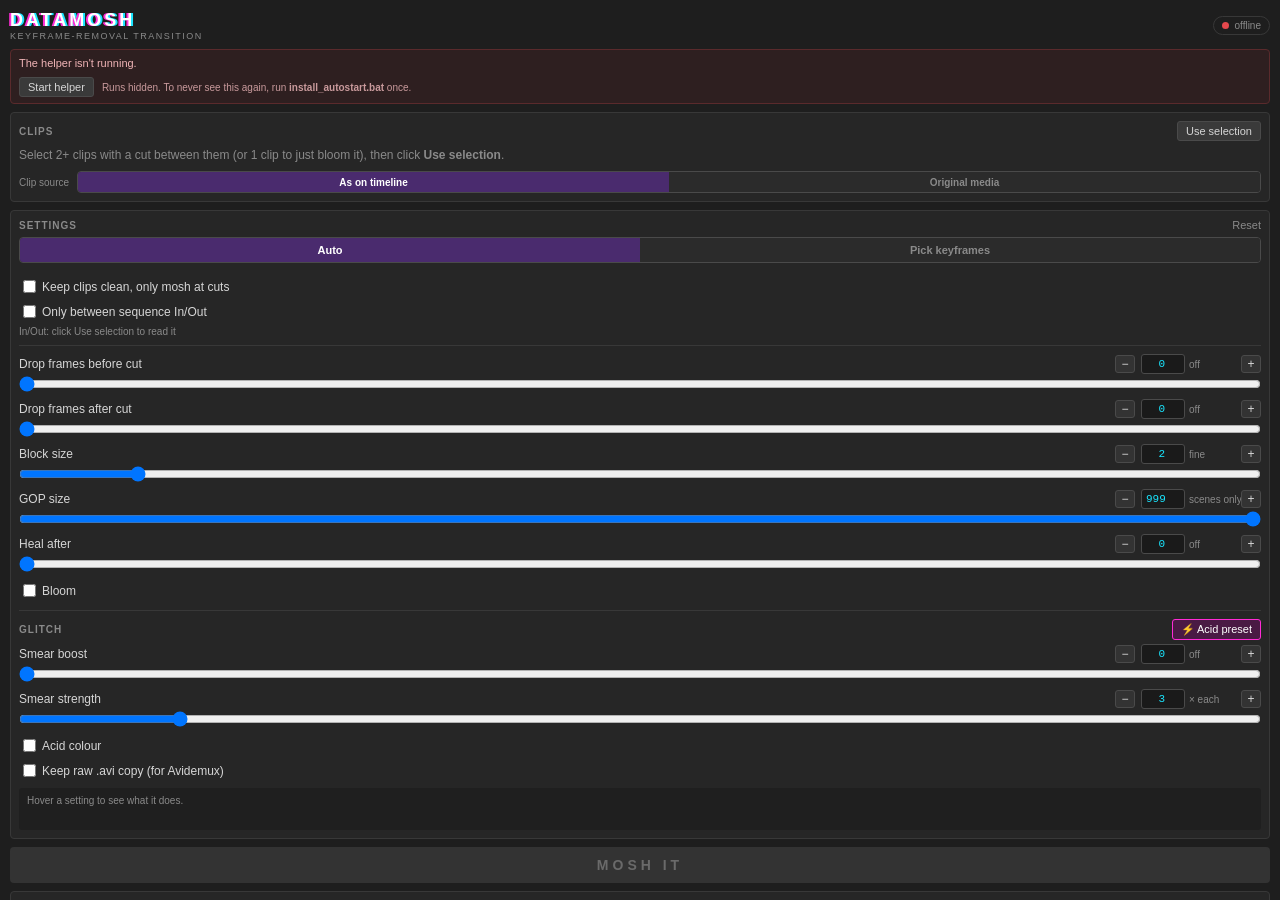
==== panel/index.html @ 920a75fe "Datamosh for Premiere Pro: working checkpoint Premiere UXP panel + local helper + Xvid bitstream eng" ====
<!DOCTYPE html>
<html>
<head>
  <meta charset="utf-8">
  <meta name="viewport" content="width=device-width, initial-scale=1">
  <title>Datamosh</title>
  <link rel="stylesheet" href="styles.css">
</head>
<body>
  <div class="app">

    <!-- header -->
    <div class="header">
      <div class="title">
        <span class="title-main">DATAMOSH</span>
        <span class="title-sub">keyframe-removal transition</span>
      </div>
      <div id="helperPill" class="pill pill-off" data-help="The helper does the actual moshing. Start it by double-clicking start_helper.bat in the datamosh folder.">
        <span class="dot"></span><span id="helperText">offline</span>
      </div>
    </div>

    <div id="offlineBanner" class="banner">
      <span id="bannerText">The helper isn't running.</span>
      <div class="banner-actions">
        <button id="btnStartHelper" class="btn-small">Start helper</button>
        <span class="banner-hint">Runs hidden. To never see this again, run <b>install_autostart.bat</b> once.</span>
      </div>
    </div>

    <!-- clips -->
    <div class="section">
      <div class="section-head">
        <span class="section-label">Clips</span>
        <button id="btnRefresh" class="btn-small" data-help="Reads the clips you selected on the timeline. Select 2 or more video clips with a cut between them.">Use selection</button>
      </div>
      <div id="clipList" class="clip-list"></div>
      <div class="src-row">
        <span class="src-label">Clip source</span>
        <div class="seg seg-small">
          <button id="srcTimeline" class="seg-btn on" data-help="As on timeline: Premiere first renders the selected clips exactly as they look in your sequence (crop, scale, position, speed, colour, effects), and that render is moshed. Slower, but what you see is what gets moshed.">As on timeline</button>
          <button id="srcOriginal" class="seg-btn" data-help="Original media: moshes the untouched source files (only the trimmed in/out range). Faster, but ignores effects, crop, scale and speed changes.">Original media</button>
        </div>
      </div>
    </div>

    <!-- settings -->
    <div class="section">
      <div class="section-head">
        <span class="section-label">Settings</span>
        <button id="btnReset" class="btn-link" data-help="Put every setting back to its default.">Reset</button>
      </div>

      <!-- which keyframes get removed -->
      <div class="seg">
        <button id="modeAuto" class="seg-btn on" data-help="Auto: removes keyframes for you by rule. Every keyframe after the first, or only the ones at cuts.">Auto</button>
        <button id="modeManual" class="seg-btn" data-help="Pick keyframes: scan the clips, see every keyframe with a thumbnail, and tick exactly which ones to delete. Like stepping through I-frames in Avidemux.">Pick keyframes</button>
      </div>

      <div id="autoOpts" class="mode-opts">
        <label class="check" data-help="On: only the keyframe at each cut is removed, so the clips themselves play clean. Off: every keyframe after the first is removed, like the tutorial (scene changes inside clips smear too).">
          <input id="onlyJoins" type="checkbox"> Keep clips clean, only mosh at cuts
        </label>
        <label class="check" data-help="Only removes keyframes between the sequence In and Out points (set them with I and O on the timeline). Keyframes outside stay, so those parts play clean. Click Use selection again after changing In/Out.">
          <input id="useRange" type="checkbox"> Only between sequence In/Out
        </label>
        <div id="rangeInfo" class="sub-info">In/Out: not read yet</div>
      </div>

      <div id="manualOpts" class="mode-opts hidden">
        <div class="row">
          <button id="btnScan" class="btn-small" data-help="Encodes the selected clips and lists every keyframe they contain. Takes about as long as the first part of a mosh; the mosh afterwards reuses it.">Scan keyframes</button>
          <span class="quick">
            <button id="pickAll" class="btn-link" data-help="Tick every keyframe that can be removed.">All</button>
            <button id="pickCuts" class="btn-link" data-help="Tick only the keyframes at cuts.">Cuts</button>
            <button id="pickNone" class="btn-link" data-help="Untick everything.">None</button>
          </span>
        </div>
        <div id="scanNote" class="sub-info">Scan to list the keyframes in your clips.</div>
        <div class="timeline-row">
          <label class="check" data-help="Puts a marker on the timeline at every keyframe: red = will be removed, green = kept. Updates as you tick and untick. Click a row in the list to jump the playhead to that keyframe.">
            <input id="showMarkers" type="checkbox"> Show on timeline
          </label>
          <span class="quick">
            <button id="btnMarkNow" class="btn-link" data-help="Puts the keyframe markers on the timeline right now (red = will be removed, green = kept).">Mark now</button>
            <button id="btnClearMarkers" class="btn-link" data-help="Removes the Datamosh markers from the timeline (your own markers are left alone).">Clear</button>
          </span>
        </div>
        <div id="kfList" class="kf-list empty-list"></div>
      </div>

      <div class="control" data-help="Deletes the last frames of the outgoing clip, so the smear starts earlier. Avidemux: deleting frames before the join.">
        <div class="row">
          <span class="row-label">Drop frames before cut</span>
          <span class="stepper"><button class="step" data-target="trimA" data-delta="-1">−</button><input id="trimANum" class="num" type="number" min="0" max="60" step="1" value="0"><span id="trimAVal" class="unit"></span><button class="step" data-target="trimA" data-delta="1">+</button></span>
        </div>
        <input id="trimA" type="range" min="0" max="60" step="1" value="0">
      </div>

      <div class="control" data-help="Deletes the first frames of the incoming clip. Skips its first moves, so the smear kicks in with whatever motion comes next. Avidemux: deleting frames after the join.">
        <div class="row">
          <span class="row-label">Drop frames after cut</span>
          <span class="stepper"><button class="step" data-target="trimB" data-delta="-1">−</button><input id="trimBNum" class="num" type="number" min="0" max="60" step="1" value="0"><span id="trimBVal" class="unit"></span><button class="step" data-target="trimB" data-delta="1">+</button></span>
        </div>
        <input id="trimB" type="range" min="0" max="60" step="1" value="0">
      </div>

      <div class="control" data-help="Xvid quantizer used before moshing. Low = clean, detailed smear. High = chunky, blocky smear.">
        <div class="row">
          <span class="row-label">Block size</span>
          <span class="stepper"><button class="step" data-target="quant" data-delta="-1">−</button><input id="quantNum" class="num" type="number" min="1" max="12" step="1" value="0"><span id="quantVal" class="unit"></span><button class="step" data-target="quant" data-delta="1">+</button></span>
        </div>
        <input id="quant" type="range" min="1" max="12" step="1" value="2">
      </div>

      <div class="control" data-help="GOP size: the longest gap between keyframes when the clips are encoded. 999 (the tutorial's setting) = keyframes only at scene changes. Lower, e.g. 30 = a keyframe at least every 30 frames, giving Pick mode regular points to choose from (Auto removes them all anyway).">
        <div class="row">
          <span class="row-label">GOP size</span>
          <span class="stepper"><button class="step" data-target="gop" data-delta="-1">−</button><input id="gopNum" class="num" type="number" min="5" max="999" step="1" value="999"><span id="gopVal" class="unit"></span><button class="step" data-target="gop" data-delta="1">+</button></span>
        </div>
        <input id="gop" type="range" min="5" max="999" step="1" value="999">
      </div>

      <div class="control" data-help="Puts a clean keyframe back this many frames after each moshed cut, so the picture snaps back to normal at a point you choose. Off = the smear fades out on its own.">
        <div class="row">
          <span class="row-label">Heal after</span>
          <span class="stepper"><button class="step" data-target="healAfter" data-delta="-1">−</button><input id="healAfterNum" class="num" type="number" min="0" max="300" step="1" value="0"><span id="healAfterVal" class="unit"></span><button class="step" data-target="healAfter" data-delta="1">+</button></span>
        </div>
        <input id="healAfter" type="range" min="0" max="300" step="1" value="0">
      </div>

      <label class="check" data-help="Bloom: one motion frame is copied and pasted over and over (like in Avidemux), so the picture keeps following that movement and blooms out. The moshed clip gets longer by the repeat count.">
        <input id="bloomOn" type="checkbox"> Bloom
      </label>

      <div id="bloomOpts" class="bloom-opts">
      <div class="seg seg-small bloom-seg">
        <button id="bwAuto" class="seg-btn on" data-help="Strongest motion: after each moshed cut, the frame where the most of the picture is moving is picked for you.">Strongest motion</button>
        <button id="bwAfter" class="seg-btn" data-help="After cut: blooms the frame 'Bloom at' frames after each moshed cut.">After cut</button>
        <button id="bwPlayhead" class="seg-btn" data-help="Playhead: park the playhead on the exact frame you want, click Use playhead, and that frame is bloomed right there.">Playhead</button>
      </div>

      <div id="bloomNote" class="sub-info hidden"></div>

      <div id="bloomPlayheadRow" class="timeline-row hidden">
        <button id="btnUsePlayhead" class="btn-small" data-help="Grabs the frame under the playhead (it must be inside one of the selected clips).">Use playhead</button>
        <span id="bloomPointText" class="sub-info">no frame chosen yet</span>
      </div>
      <div class="control" data-help="How many times the frame is repeated. Go big: hundreds or thousands for a huge bloom (at 30 fps, 300 = 10 extra seconds).">
        <div class="row">
          <span class="row-label">Repeat</span>
          <span class="stepper"><button class="step" data-target="bloom" data-delta="-1">−</button><input id="bloomNum" class="num" type="number" min="1" max="3000" step="1" value="150"><span id="bloomVal" class="unit"></span><button class="step" data-target="bloom" data-delta="1">+</button></span>
        </div>
        <input id="bloom" type="range" min="1" max="3000" step="1" value="150">
      </div>

      <div id="bloomAtCtl" class="control hidden" data-help="Which frame gets repeated: this many frames after the cut. Pick a moment where the incoming clip moves strongly in the direction you want the picture to bloom.">
        <div class="row">
          <span class="row-label">Bloom at</span>
          <span class="stepper"><button class="step" data-target="bloomAt" data-delta="-1">−</button><input id="bloomAtNum" class="num" type="number" min="0" max="120" step="1" value="0"><span id="bloomAtVal" class="unit"></span><button class="step" data-target="bloomAt" data-delta="1">+</button></span>
        </div>
        <input id="bloomAt" type="range" min="0" max="120" step="1" value="0">
      </div>

      <label class="check" data-help="Smooth: repeats a low-quality copy of the frame (its motion without the colour corrections) and softens block edges, for soft trails and natural colours. Off: the raw frame, harsher and more colourful/blocky.">
        <input id="bloomSmooth" type="checkbox" checked> Smooth (soft trails, natural colours)
      </label>
      </div>

      <!-- glitch: heavier smear + acid colour -->
      <div class="glitch-head">
        <span class="section-label">Glitch</span>
        <button id="btnAcidPreset" class="btn-small acid-btn" data-help="One click towards the fast-cut neon glitch look: moshes every cut, a short raw bloom, smear boost and acid colour with a hue jump at every cut. Tweak anything afterwards.">⚡ Acid preset</button>
      </div>

      <div class="control" data-help="Smear boost: right after each moshed cut, the first frames of movement are each repeated, so the whole motion is replayed several times and the old picture gets dragged and churned much harder. 0 = off.">
        <div class="row">
          <span class="row-label">Smear boost</span>
          <span class="stepper"><button class="step" data-target="smearFrames" data-delta="-1">−</button><input id="smearFramesNum" class="num" type="number" min="0" max="60" step="1" value="0"><span id="smearFramesVal" class="unit"></span><button class="step" data-target="smearFrames" data-delta="1">+</button></span>
        </div>
        <input id="smearFrames" type="range" min="0" max="60" step="1" value="0">
      </div>

      <div class="control" data-help="How many times each of those frames is played. Higher = harder drag (and a longer clip).">
        <div class="row">
          <span class="row-label">Smear strength</span>
          <span class="stepper"><button class="step" data-target="smearRepeat" data-delta="-1">−</button><input id="smearRepeatNum" class="num" type="number" min="2" max="10" step="1" value="3"><span id="smearRepeatVal" class="unit"></span><button class="step" data-target="smearRepeat" data-delta="1">+</button></span>
        </div>
        <input id="smearRepeat" type="range" min="2" max="10" step="1" value="3">
      </div>

      <label class="check" data-help="Acid colour: blows out saturation and contrast and jumps to a new hue at every cut, like neon glitch edits.">
        <input id="acidOn" type="checkbox"> Acid colour
      </label>
      <div id="acidOpts" class="bloom-opts hidden">
        <div class="seg seg-small bloom-seg">
          <button id="stPrism" class="seg-btn on" data-help="Prism: brightness is mapped onto a rainbow, so every frame is full of different pure colours.">Prism</button>
          <button id="stPure" class="seg-btn" data-help="Pure colours: saturation pushed until areas clip to pure red / green / blue / cyan / magenta / yellow.">Pure colours</button>
          <button id="stTint" class="seg-btn" data-help="Tint: the normal picture, just saturated and shifted.">Tint</button>
        </div>
        <div class="control" data-help="Hue spin: the colours keep turning around the colour wheel by this many degrees every frame, like a fast clock. 30 = full circle ~3 times a second; 90+ = strobing. 0 = no spin.">
          <div class="row">
            <span class="row-label">Hue spin</span>
            <span class="stepper"><button class="step" data-target="spin" data-delta="-1">−</button><input id="spinNum" class="num" type="number" min="0" max="180" step="1" value="30"><span id="spinVal" class="unit"></span><button class="step" data-target="spin" data-delta="1">+</button></span>
          </div>
          <input id="spin" type="range" min="0" max="180" step="1" value="30">
        </div>
        <label class="check" data-help="Colour clocks: every original colour gets its own clock. Everything that was the same colour (a red shirt, white text, a blue sky) cycles together; different colours cycle at their own speed and direction, from their own start colour. Off = the whole frame cycles together.">
          <input id="objectsOn" type="checkbox" checked> Colour clocks (each colour its own clock)
        </label>
        <div id="detailCtl" class="control" data-help="How many colour families the picture is split into (plus darks, mids and lights for grey areas). Fewer = big groups cycling together; more = closer colours get separate clocks.">
          <div class="row">
            <span class="row-label">Colours</span>
            <span class="stepper"><button class="step" data-target="detail" data-delta="-1">−</button><input id="detailNum" class="num" type="number" min="3" max="12" step="1" value="6"><span id="detailVal" class="unit"></span><button class="step" data-target="detail" data-delta="1">+</button></span>
          </div>
          <input id="detail" type="range" min="3" max="12" step="1" value="6">
        </div>
        <div class="control" data-help="Colour intensity. 100% = normal.">
          <div class="row">
            <span class="row-label">Saturation</span>
            <span class="stepper"><button class="step" data-target="sat" data-delta="-1">−</button><input id="satNum" class="num" type="number" min="100" max="1000" step="1" value="300"><span id="satVal" class="unit"></span><button class="step" data-target="sat" data-delta="1">+</button></span>
          </div>
          <input id="sat" type="range" min="100" max="1000" step="1" value="300">
        </div>
        <div class="control" data-help="Contrast. 100% = normal.">
          <div class="row">
            <span class="row-label">Contrast</span>
            <span class="stepper"><button class="step" data-target="contrast" data-delta="-1">−</button><input id="contrastNum" class="num" type="number" min="100" max="500" step="1" value="150"><span id="contrastVal" class="unit"></span><button class="step" data-target="contrast" data-delta="1">+</button></span>
          </div>
          <input id="contrast" type="range" min="100" max="500" step="1" value="150">
        </div>
        <div class="control" data-help="Brightness. 0 = normal; push it up for a blown-out, glowing look.">
          <div class="row">
            <span class="row-label">Brightness</span>
            <span class="stepper"><button class="step" data-target="brightness" data-delta="-1">−</button><input id="brightnessNum" class="num" type="number" min="-50" max="50" step="1" value="0"><span id="brightnessVal" class="unit"></span><button class="step" data-target="brightness" data-delta="1">+</button></span>
          </div>
          <input id="brightness" type="range" min="-50" max="50" step="1" value="0">
        </div>
        <div class="control" data-help="How far the colours rotate at every cut, in degrees. 0 = no jumps; 120 = three very different palettes in turn.">
          <div class="row">
            <span class="row-label">Hue jump</span>
            <span class="stepper"><button class="step" data-target="hueJump" data-delta="-1">−</button><input id="hueJumpNum" class="num" type="number" min="0" max="180" step="1" value="120"><span id="hueJumpVal" class="unit"></span><button class="step" data-target="hueJump" data-delta="1">+</button></span>
          </div>
          <input id="hueJump" type="range" min="0" max="180" step="1" value="120">
        </div>
        <div class="control" data-help="Flat colour bands. Fewer levels = harder posterised look. 0 = off.">
          <div class="row">
            <span class="row-label">Posterize</span>
            <span class="stepper"><button class="step" data-target="posterize" data-delta="-1">−</button><input id="posterizeNum" class="num" type="number" min="0" max="16" step="1" value="0"><span id="posterizeVal" class="unit"></span><button class="step" data-target="posterize" data-delta="1">+</button></span>
          </div>
          <input id="posterize" type="range" min="0" max="16" step="1" value="0">
        </div>
        <label class="check" data-help="Pulls everything towards neon purple, magenta and blue.">
          <input id="neon" type="checkbox"> Neon tint
        </label>
      </div>

      <label class="check" data-help="Also saves the raw moshed Xvid .avi next to the .mov, so you can open it in Avidemux or VLC.">
        <input id="keepAvi" type="checkbox"> Keep raw .avi copy (for Avidemux)
      </label>

      <div id="helpBox" class="help">Hover a setting to see what it does.</div>
    </div>

    <!-- action -->
    <button id="btnMosh" class="btn-mosh" disabled>MOSH&nbsp;IT</button>

    <!-- result -->
    <div id="resultCard" class="section result hidden">
      <div class="section-head">
        <span class="section-label">Result</span>
        <button id="btnReveal" class="btn-small" data-help="Opens the folder with the rendered file selected.">Show in Explorer</button>
      </div>
      <div class="preview-wrap">
        <img id="previewImg" class="preview-img" alt="">
        <div id="previewLabels" class="preview-labels"></div>
      </div>
      <div id="resultInfo" class="result-info"></div>
    </div>

    <!-- status -->
    <div class="section status-section">
      <div class="section-head">
        <span id="statusText" class="status">Idle</span>
        <span id="elapsed" class="elapsed"></span>
      </div>
      <div class="progress"><div id="progressBar" class="progress-bar"></div></div>
      <div class="details-head">
        <button id="btnDetails" class="btn-link">▸ Details</button>
      </div>
      <div id="log" class="log hidden"></div>
    </div>

    <div class="footer">
      <span id="outDir" class="out-dir">Saves to “Datamosh Renders” next to your project</span>
    </div>
  </div>
  <script src="main.js"></script>
</body>
</html>
---- panel/styles.css ----
/* Dark theme matched to Premiere Pro panels. Flexbox only (UXP-safe). */
:root {
  --bg: #1e1e1e;
  --panel: #262626;
  --raised: #2f2f2f;
  --line: #383838;
  --text: #d6d6d6;
  --muted: #8a8a8a;
  --accent: #2d8ceb;
  --mosh-a: #ff2bd6;
  --mosh-b: #19e6ff;
  --good: #36c46b;
  --bad: #e5484d;
  --warn: #f5a524;
}

html, body {
  margin: 0;
  padding: 0;
  height: 100%;
  background-color: var(--bg);
  color: var(--text);
  font-family: "Segoe UI", "Adobe Clean", -apple-system, sans-serif;
  font-size: 12px;
}

html, body { overflow: hidden; }

/* The whole panel scrolls inside its own box (Premiere doesn't scroll panels by itself). */
.app {
  display: flex;
  flex-direction: column;
  height: 100%;
  overflow-y: scroll;
  padding: 10px;
  box-sizing: border-box;
}
/* Premiere squeezes children of a scrolling column instead of scrolling: don't let it. */
.app > * { flex-shrink: 0; }
.section > * { flex-shrink: 0; }

/* ---------- header ---------- */
.header {
  display: flex;
  flex-direction: row;
  align-items: center;
  justify-content: space-between;
  margin-bottom: 8px;
}
.title { display: flex; flex-direction: column; }
.title-main {
  font-size: 18px;
  font-weight: 800;
  letter-spacing: 3px;
  color: #ffffff;
  text-shadow: -2px 0 var(--mosh-a), 2px 0 var(--mosh-b);
}
.title-sub {
  font-size: 9px;
  letter-spacing: 1.5px;
  text-transform: uppercase;
  color: var(--muted);
}
.pill {
  display: flex;
  flex-direction: row;
  align-items: center;
  padding: 3px 8px;
  border-radius: 10px;
  border: 1px solid var(--line);
  font-size: 10px;
  color: var(--muted);
}
.dot {
  width: 7px;
  height: 7px;
  border-radius: 4px;
  margin-right: 5px;
  background-color: var(--bad);
}
.pill-on { color: var(--text); }
.pill-on .dot { background-color: var(--good); }

.banner {
  padding: 6px 8px;
  margin-bottom: 8px;
  border-radius: 4px;
  border: 1px solid #5a2a2c;
  background-color: #2e1f20;
  color: #f0b4b6;
  font-size: 11px;
  line-height: 15px;
}

.banner-actions {
  display: flex;
  flex-direction: row;
  align-items: center;
  margin-top: 6px;
}
.banner-actions .btn-small { flex-shrink: 0; margin-right: 8px; }
.banner-hint { font-size: 10px; line-height: 13px; color: #c99a9c; }

/* ---------- sections ---------- */
.section {
  background-color: var(--panel);
  border: 1px solid var(--line);
  border-radius: 4px;
  padding: 8px;
  margin-bottom: 8px;
  display: flex;
  flex-direction: column;
}
.section-head {
  display: flex;
  flex-direction: row;
  align-items: center;
  justify-content: space-between;
  margin-bottom: 6px;
}
.section-label {
  font-size: 10px;
  font-weight: 700;
  letter-spacing: 1px;
  text-transform: uppercase;
  color: var(--muted);
}

/* ---------- clip list ---------- */
.clip-list { display: flex; flex-direction: column; }
.empty { color: var(--muted); line-height: 16px; }
.clip {
  display: flex;
  flex-direction: row;
  align-items: center;
  padding: 5px 6px;
  border-radius: 3px;
  background-color: var(--raised);
  border-left: 3px solid var(--accent);
}
.clip-idx { width: 16px; font-weight: 700; color: var(--muted); }
.clip-name {
  flex: 1;
  overflow: hidden;
  white-space: nowrap;
  text-overflow: ellipsis;
}
.clip-meta { color: var(--muted); font-size: 10px; margin-left: 6px; white-space: nowrap; }
.clip-x {
  flex-shrink: 0;
  width: 18px;
  height: 18px;
  margin-left: 6px;
  border-radius: 9px;
  text-align: center;
  color: var(--muted);
  font-size: 11px;
  line-height: 18px;
  cursor: pointer;
}
.clip-x:hover { background-color: #4a2629; color: #ffb3b5; }
.clip-x.disabled { color: #555555; }
.join {
  display: flex;
  flex-direction: row;
  align-items: center;
  justify-content: center;
  height: 18px;
  font-size: 10px;
  letter-spacing: 1px;
  color: var(--mosh-a);
}
.warn { color: var(--warn); font-size: 10px; margin-top: 4px; line-height: 14px; }

/* ---------- controls ---------- */
.control { margin-top: 4px; }
.row {
  display: flex;
  flex-direction: row;
  justify-content: space-between;
  align-items: center;
}
.row-label { color: var(--text); }
.value {
  min-width: 70px;
  text-align: right;
  color: var(--mosh-b);
  font-family: Consolas, "Courier New", monospace;
  font-size: 11px;
}
input[type="range"] { width: 100%; margin: 2px 0; }
.stepper { display: flex; flex-direction: row; align-items: center; }
.step {
  width: 20px;
  height: 18px;
  padding: 0;
  border: 1px solid #4a4a4a;
  border-radius: 3px;
  background-color: #333333;
  color: var(--text);
  font-size: 12px;
  line-height: 14px;
}
.step:hover { background-color: #454545; }
.step:disabled { color: #666666; cursor: default; }
.stepper .value { margin: 0 6px; min-width: 64px; text-align: center; }
.num {
  width: 44px;
  height: 20px;
  margin: 0 0 0 6px;
  padding: 0 4px;
  box-sizing: border-box;
  border: 1px solid #4a4a4a;
  border-radius: 3px;
  background-color: #1a1a1a;
  color: var(--mosh-b);
  font-family: Consolas, "Courier New", monospace;
  font-size: 11px;
  text-align: right;
}
.num:focus { border-color: var(--mosh-b); outline: none; }
.unit {
  width: 46px;
  margin: 0 6px 0 4px;
  color: var(--muted);
  font-size: 10px;
  white-space: nowrap;
}
.check {
  display: flex;
  flex-direction: row;
  align-items: center;
  margin-top: 6px;
  color: var(--text);
}
.check input { margin-right: 6px; }
.help {
  margin-top: 8px;
  padding: 6px 8px;
  min-height: 30px;
  border-radius: 3px;
  background-color: #1f1f1f;
  color: var(--muted);
  font-size: 10px;
  line-height: 14px;
}
.help.active { color: var(--text); }
.app.busy .section input { opacity: 0.5; }

/* ---------- buttons ---------- */
button { font-family: inherit; cursor: pointer; }
.btn-small {
  background-color: #3a3a3a;
  color: var(--text);
  border: 1px solid #4a4a4a;
  border-radius: 3px;
  padding: 3px 8px;
  font-size: 11px;
}
.btn-small:hover { background-color: #454545; }
.btn-small:disabled { color: #666666; cursor: default; }
.btn-link {
  background-color: transparent;
  border: none;
  padding: 0;
  color: var(--muted);
  font-size: 11px;
}
.btn-link:hover { color: var(--text); }

.btn-mosh {
  height: 36px;
  margin-bottom: 8px;
  border: none;
  border-radius: 4px;
  font-size: 14px;
  font-weight: 800;
  letter-spacing: 4px;
  color: #ffffff;
  background-color: #8a1f78;
  background-image: linear-gradient(90deg, #c2189f, #5b2bd6 55%, #0f8fb0);
}
.btn-mosh:hover { background-image: linear-gradient(90deg, #e01cb8, #6a35f0 55%, #12a6cc); }
.btn-mosh:disabled {
  background-image: none;
  background-color: #333333;
  color: #6a6a6a;
  cursor: default;
}
.btn-mosh.cancel {
  background-image: none;
  background-color: #3a2224;
  border: 1px solid var(--bad);
  color: #ffb3b5;
  letter-spacing: 2px;
}
.btn-mosh.cancel:hover { background-color: #4a2629; }

/* ---------- result ---------- */
.preview-wrap { position: relative; }
.preview-img {
  display: block;
  width: 100%;
  border-radius: 3px;
  background-color: #000000;
}
.preview-labels {
  position: absolute;
  left: 0;
  top: 0;
  right: 0;
  bottom: 0;
  display: flex;
  flex-direction: column;
}
.preview-row { flex: 1; display: flex; flex-direction: row; }
.preview-cell { flex: 1; padding: 3px; }
.badge {
  padding: 0 4px;
  border-radius: 2px;
  font-size: 9px;
  font-weight: 700;
  color: #ffffff;
  background-color: rgba(0, 0, 0, 0.65);
}
.badge.cut { background-color: var(--mosh-a); }
.result-info {
  margin-top: 6px;
  color: var(--muted);
  font-size: 11px;
  line-height: 15px;
}
.result-info b { color: var(--text); font-weight: 600; }

/* ---------- status ---------- */
.status-section { min-height: 70px; }
.footer { padding-bottom: 6px; }
.status { font-size: 12px; color: var(--muted); }
.status.ok { color: var(--good); }
.status.err { color: var(--bad); }
.status.busy { color: var(--mosh-b); }
.elapsed { font-size: 10px; color: var(--muted); font-family: Consolas, monospace; }
.progress {
  height: 4px;
  border-radius: 2px;
  background-color: #333333;
  overflow: hidden;
}
.progress-bar { width: 0%; height: 4px; background-color: var(--mosh-b); }
.progress-bar.err { background-color: var(--bad); }
.progress-bar.ok { background-color: var(--good); }
.details-head { margin-top: 6px; }
.log {
  margin-top: 4px;
  max-height: 140px;
  overflow-y: scroll;
  font-family: Consolas, "Courier New", monospace;
  font-size: 10px;
  line-height: 14px;
  color: #a8a8a8;
  white-space: pre-wrap;
}
.log .err { color: var(--bad); }

.footer { color: var(--muted); font-size: 10px; }
.out-dir { overflow: hidden; white-space: nowrap; text-overflow: ellipsis; }

/* ---------- cut toggles ---------- */
.join-row {
  display: flex;
  flex-direction: row;
  align-items: center;
  justify-content: center;
}
.join-row .join { flex: 1; }
.bloom-chip {
  flex-shrink: 0;
  padding: 0 6px;
  margin-left: 4px;
  height: 15px;
  line-height: 15px;
  border-radius: 8px;
  border: 1px solid #4a4a4a;
  font-size: 9px;
  color: var(--muted);
  cursor: pointer;
  white-space: nowrap;
}
.bloom-chip.on { color: #ffffff; border-color: var(--mosh-b); background-color: #11414d; }
.join { cursor: pointer; border-radius: 3px; }
.join:hover { background-color: #2a2a2a; }
.join.off { color: var(--muted); letter-spacing: 0; }

/* ---------- mode switch ---------- */
.seg {
  display: flex;
  flex-direction: row;
  border: 1px solid #4a4a4a;
  border-radius: 4px;
  overflow: hidden;
  margin-bottom: 6px;
}
.seg-btn {
  flex: 1;
  height: 24px;
  border: none;
  border-radius: 0;
  background-color: #2b2b2b;
  color: var(--muted);
  font-size: 11px;
  font-weight: 600;
}
.seg-btn:hover { color: var(--text); }
.seg-btn.on { background-color: #4a2b6e; color: #ffffff; }
.src-row {
  display: flex;
  flex-direction: row;
  align-items: center;
  margin-top: 8px;
}
.src-label { color: var(--muted); font-size: 10px; margin-right: 8px; white-space: nowrap; }
.seg.seg-small { flex: 1; margin-bottom: 0; }
.seg.seg-small .seg-btn { height: 20px; font-size: 10px; }
.bloom-opts {
  display: flex;
  flex-direction: column;
  margin-left: 20px;
}
.bloom-seg { margin-top: 6px; }
.glitch-head {
  display: flex;
  flex-direction: row;
  align-items: center;
  justify-content: space-between;
  margin-top: 10px;
  padding-top: 8px;
  border-top: 1px solid var(--line);
}
.acid-btn { color: #ffffff; border-color: var(--mosh-a); background-color: #4a1a44; }
.acid-btn:hover { background-color: #5e2257; }
#bloomPlayheadRow .sub-info { margin: 0 0 0 8px; flex: 1; }
.mode-opts {
  display: flex;
  flex-direction: column;
  padding: 2px 0 6px 0;
  margin-bottom: 4px;
  border-bottom: 1px solid var(--line);
}
.sub-info { color: var(--muted); font-size: 10px; margin-top: 4px; line-height: 14px; }
.sub-info.warn-text { color: var(--warn); }
.quick { display: flex; flex-direction: row; }
.quick .btn-link { margin-left: 10px; }

/* ---------- keyframe picker ---------- */
.kf-list {
  display: flex;
  flex-direction: column;
  height: 260px;
  overflow-y: scroll;
  margin-top: 4px;
}
.kf-list.empty-list { height: auto; }
/* Premiere shrinks children of a scrolling flex column until they overlap:
   rows must keep their own height. */
.kf-list > * { flex-shrink: 0; }
.kf-clip {
  flex-shrink: 0;
  height: 16px;
  line-height: 16px;
  overflow: hidden;
  white-space: nowrap;
  text-overflow: ellipsis;
  font-size: 10px;
  font-weight: 700;
  letter-spacing: 1px;
  text-transform: uppercase;
  color: var(--muted);
  margin: 6px 0 2px 0;
}
.kf {
  display: flex;
  flex-direction: row;
  align-items: center;
  flex-shrink: 0;
  height: 40px;
  box-sizing: border-box;
  cursor: pointer;
  padding: 3px 4px;
  margin-bottom: 2px;
  border-radius: 3px;
  background-color: var(--raised);
  border-left: 3px solid transparent;
}
.kf.picked { border-left-color: var(--mosh-a); background-color: #35283a; }
.kf.locked { opacity: 0.6; }
.kf input { margin-right: 6px; }
.kf:hover { background-color: #383838; }
.kf.picked:hover { background-color: #40304a; }
.kf.current { outline: 1px solid var(--mosh-b); }
.kf-thumb {
  flex-shrink: 0;
  width: 56px;
  height: 32px;
  border-radius: 2px;
  background-color: #000000;
  margin-right: 6px;
}
.kf-text { display: flex; flex-direction: column; flex: 1; min-width: 0; overflow: hidden; }
.kf-main {
  display: flex;
  flex-direction: row;
  align-items: center;
  height: 16px;
  color: var(--text);
  font-size: 11px;
  white-space: nowrap;
}
.kf-sub {
  height: 14px;
  color: var(--muted);
  font-size: 10px;
  white-space: nowrap;
  overflow: hidden;
  text-overflow: ellipsis;
}
.timeline-row {
  display: flex;
  flex-direction: row;
  align-items: center;
  justify-content: space-between;
  margin-top: 6px;
}
.timeline-row .check { margin-top: 0; }
.tag {
  padding: 0 4px;
  margin-left: 4px;
  border-radius: 2px;
  font-size: 9px;
  font-weight: 700;
  color: #ffffff;
  background-color: #555555;
}
.tag.cut { background-color: var(--mosh-a); }
.tag.heal { background-color: var(--good); }

/* last so it wins over .section / .log / .banner display rules */
.hidden { display: none; }
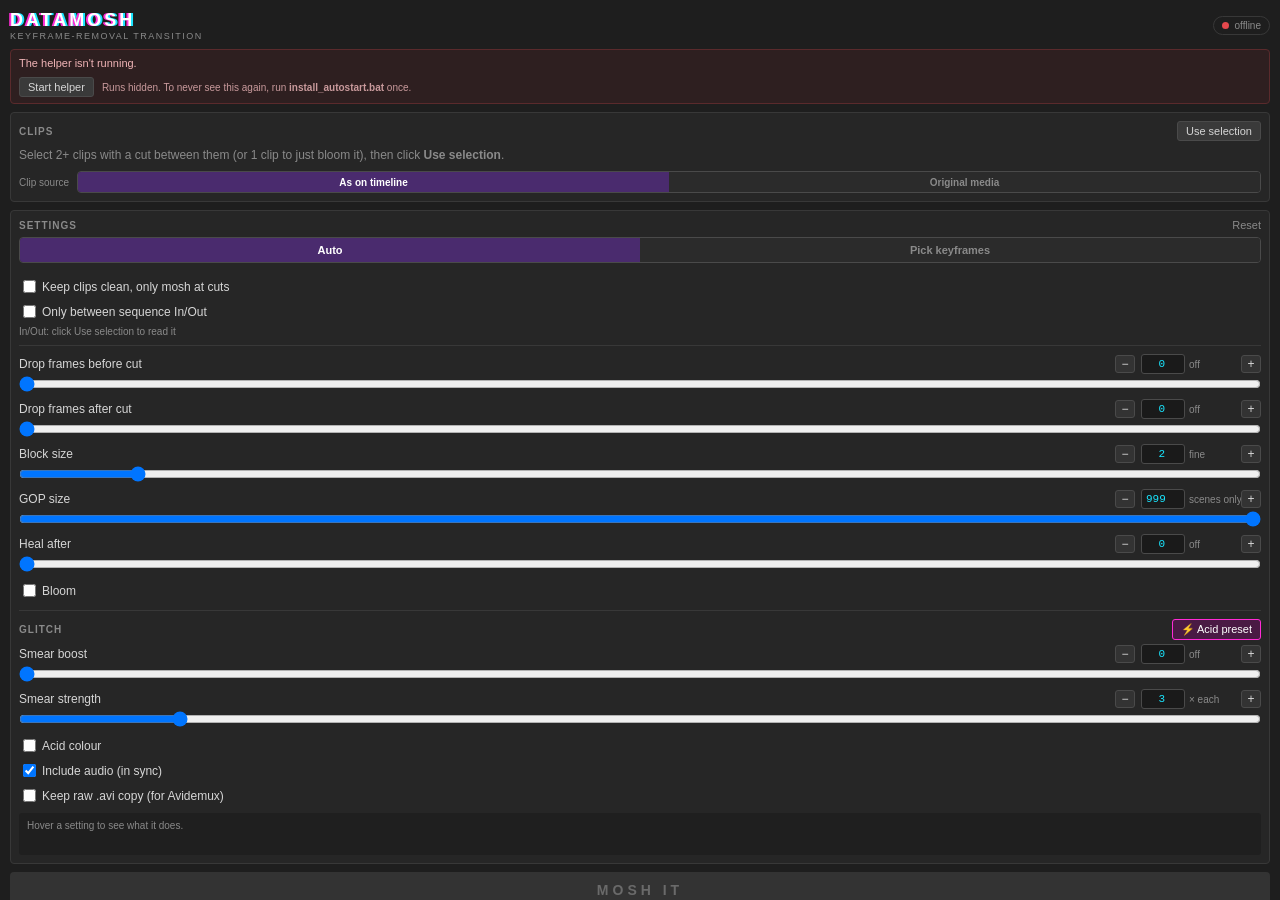
==== commit e843d6db: "Add in-sync audio to moshed clips Each output frame keeps track of the source frame it came from, so" ====
--- a/panel/index.html
+++ b/panel/index.html
@@ -255,6 +255,9 @@
         </label>
       </div>
 
+      <label class="check" data-help="Include audio: the moshed clip gets the clips' audio, kept in sync with the picture. Removed keyframes and trims cut the matching audio, smear boost stutters it like the picture, bloom is silent. It goes on an audio track that is empty at that spot (or a new one), so your existing audio is never overwritten.">
+        <input id="audioOn" type="checkbox" checked> Include audio (in sync)
+      </label>
       <label class="check" data-help="Also saves the raw moshed Xvid .avi next to the .mov, so you can open it in Avidemux or VLC.">
         <input id="keepAvi" type="checkbox"> Keep raw .avi copy (for Avidemux)
       </label>
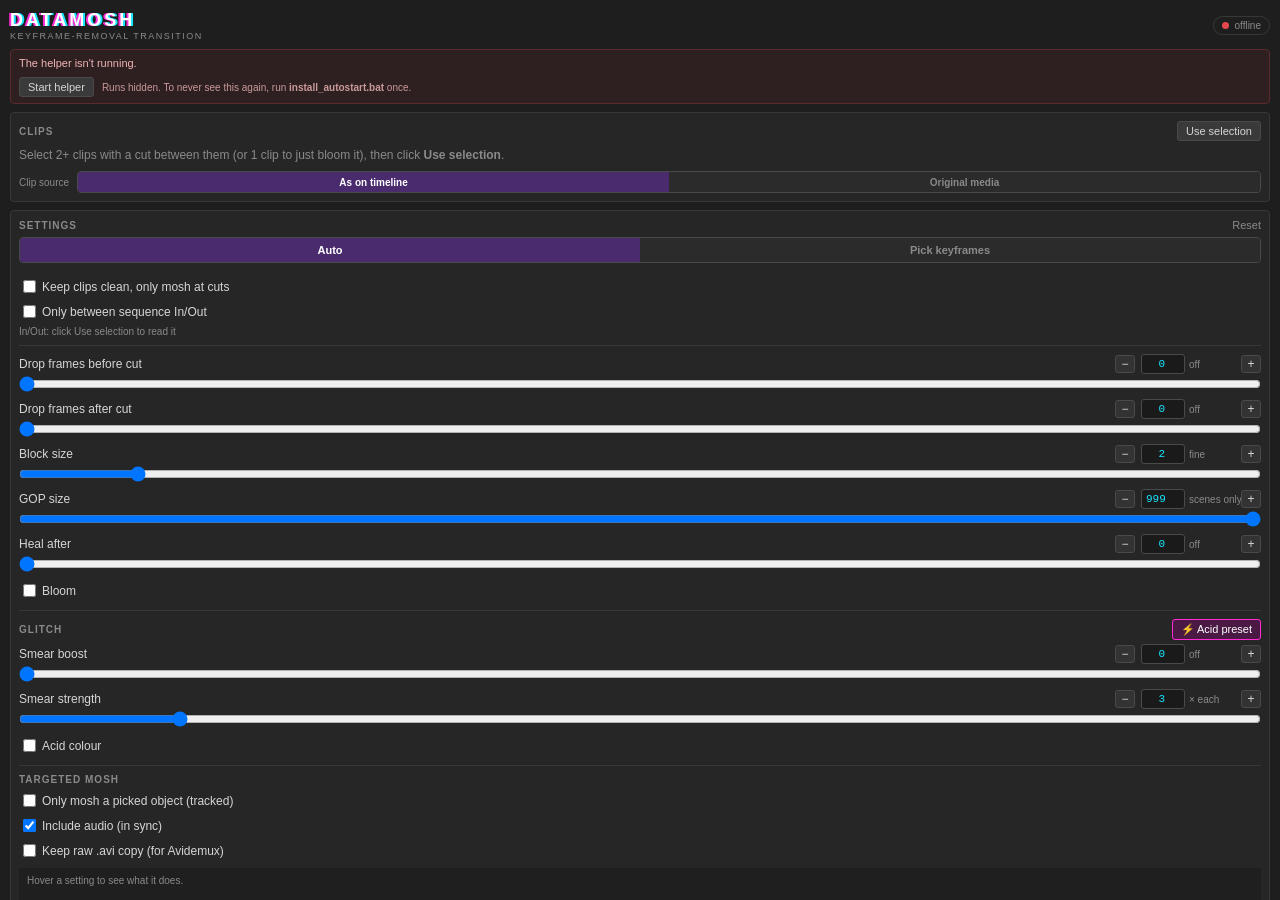
==== commit 3af40fea: "Add targeted mosh: pick an object, track it, mosh only it with a trail Magic-wand pick (sensitivity," ====
--- a/panel/index.html
+++ b/panel/index.html
@@ -255,6 +255,57 @@
         </label>
       </div>
 
+      <!-- targeted mosh: only a picked, tracked object -->
+      <div class="glitch-head">
+        <span class="section-label">Targeted mosh</span>
+      </div>
+      <label class="check" data-help="Targeted mosh: pick an object in one frame; it is tracked through the clip and ONLY it gets moshed (its pixels dragged along its motion in blocks), leaving a smeared trail behind it that fades out. Everything else stays clean. MOSH IT then makes this instead of the cut mosh.">
+        <input id="targetOn" type="checkbox"> Only mosh a picked object (tracked)
+      </label>
+      <div id="targetOpts" class="bloom-opts hidden">
+        <div class="timeline-row">
+          <button id="btnPick" class="btn-small" data-help="Loads the frame under the playhead (inside one of the selected clips) so you can click the object.">Pick object</button>
+          <span class="quick">
+            <button id="btnPickUndo" class="btn-link" data-help="Remove the last click.">Undo</button>
+            <button id="btnPickClear" class="btn-link" data-help="Start the selection over.">Clear</button>
+          </span>
+        </div>
+        <div id="pickNote" class="sub-info">Put the playhead on a frame where the object is clearly visible, then click Pick object.</div>
+        <div id="pickWrap" class="pick-wrap hidden"><img id="pickImg" class="pick-img" alt=""></div>
+        <div class="control" data-help="Sensitivity: how different a colour may be and still join the selection when you click. Low = only very similar colours (precise). High = grabs more (may spill into the background).">
+          <div class="row">
+            <span class="row-label">Sensitivity</span>
+            <span class="stepper"><button class="step" data-target="pickSens" data-delta="-1">−</button><input id="pickSensNum" class="num" type="number" min="1" max="10" step="1" value="4"><span id="pickSensVal" class="unit"></span><button class="step" data-target="pickSens" data-delta="1">+</button></span>
+          </div>
+          <input id="pickSens" type="range" min="1" max="10" step="1" value="4">
+        </div>
+        <div class="timeline-row">
+          <button id="btnConfirm" class="btn-small acid-btn" data-help="Use this selection: it will be tracked from this frame on and moshed.">Confirm object</button>
+          <span id="confirmText" class="sub-info"></span>
+        </div>
+        <div class="control" data-help="How long the smeared trail stays behind the object before fading back to the real picture, in frames. 0 = no trail.">
+          <div class="row">
+            <span class="row-label">Trail</span>
+            <span class="stepper"><button class="step" data-target="trail" data-delta="-1">−</button><input id="trailNum" class="num" type="number" min="0" max="120" step="1" value="30"><span id="trailVal" class="unit"></span><button class="step" data-target="trail" data-delta="1">+</button></span>
+          </div>
+          <input id="trail" type="range" min="0" max="120" step="1" value="30">
+        </div>
+        <div class="control" data-help="Size of the moving blocks, like a codec's macroblocks. Small = finer smears, big = chunky blocks.">
+          <div class="row">
+            <span class="row-label">Block size</span>
+            <span class="stepper"><button class="step" data-target="blockSize" data-delta="-1">−</button><input id="blockSizeNum" class="num" type="number" min="4" max="32" step="1" value="16"><span id="blockSizeVal" class="unit"></span><button class="step" data-target="blockSize" data-delta="1">+</button></span>
+          </div>
+          <input id="blockSize" type="range" min="4" max="32" step="1" value="16">
+        </div>
+        <div class="control" data-help="How much of the real picture bleeds back into the moshed area every frame. 0 = pure smear (melts completely), higher = the object stays more recognisable.">
+          <div class="row">
+            <span class="row-label">Bleed-through</span>
+            <span class="stepper"><button class="step" data-target="bleed" data-delta="-1">−</button><input id="bleedNum" class="num" type="number" min="0" max="30" step="1" value="3"><span id="bleedVal" class="unit"></span><button class="step" data-target="bleed" data-delta="1">+</button></span>
+          </div>
+          <input id="bleed" type="range" min="0" max="30" step="1" value="3">
+        </div>
+      </div>
+
       <label class="check" data-help="Include audio: the moshed clip gets the clips' audio, kept in sync with the picture. Removed keyframes and trims cut the matching audio, smear boost stutters it like the picture, bloom is silent. It goes on an audio track that is empty at that spot (or a new one), so your existing audio is never overwritten.">
         <input id="audioOn" type="checkbox" checked> Include audio (in sync)
       </label>
--- a/panel/styles.css
+++ b/panel/styles.css
@@ -427,6 +427,15 @@
   margin-left: 20px;
 }
 .bloom-seg { margin-top: 6px; }
+.pick-wrap { margin-top: 6px; }
+.pick-img {
+  display: block;
+  width: 100%;
+  border-radius: 3px;
+  border: 1px solid var(--line);
+  background-color: #000000;
+  cursor: crosshair;
+}
 .glitch-head {
   display: flex;
   flex-direction: row;
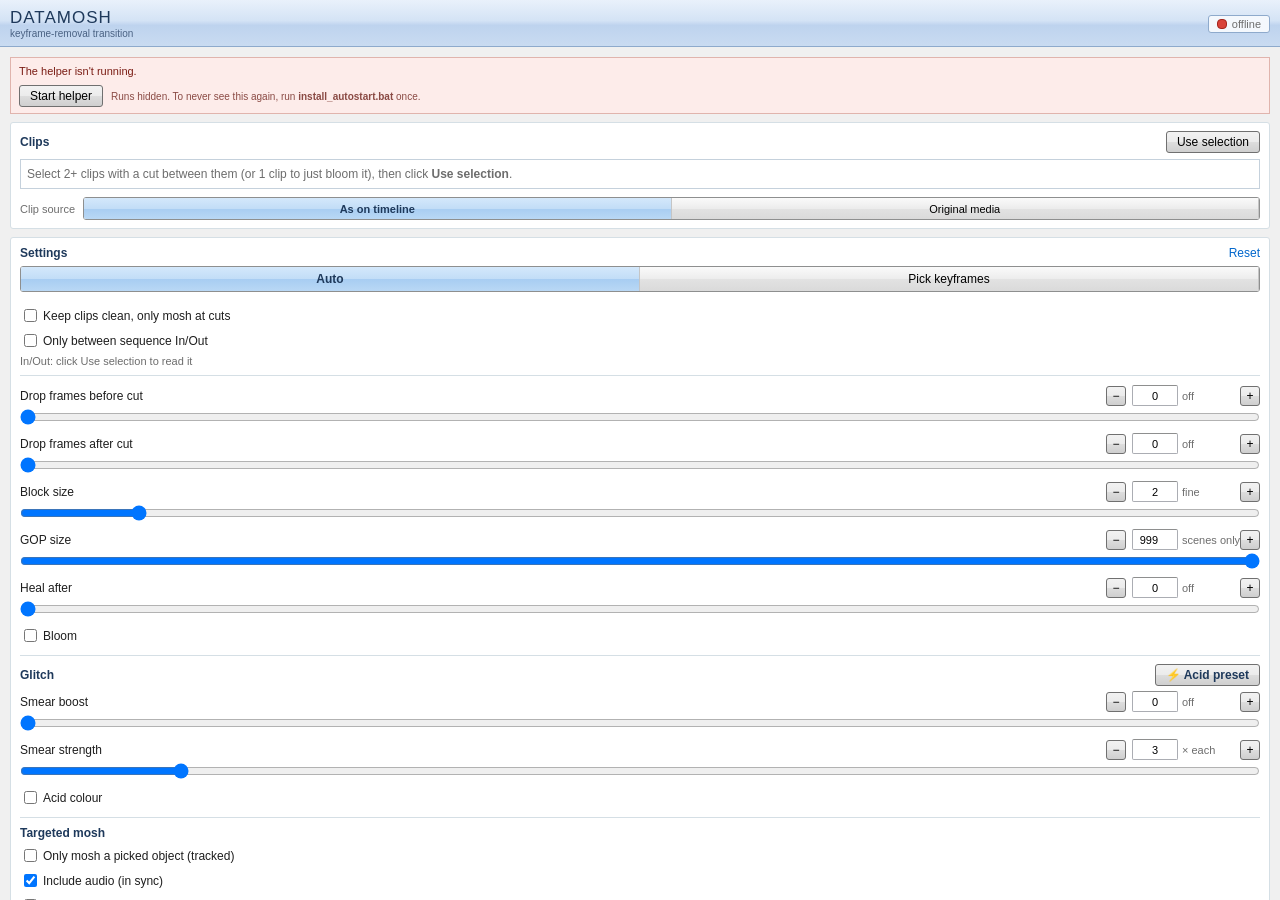
==== commit 0dd57d08: "Windows 7 look and a permanent Premiere install Panel restyled after Windows 7 Aero: blue gradient t" ====
--- a/panel/index.html
+++ b/panel/index.html
@@ -135,7 +135,7 @@
 
       <div id="bloomOpts" class="bloom-opts">
       <div class="seg seg-small bloom-seg">
-        <button id="bwAuto" class="seg-btn on" data-help="Strongest motion: after each moshed cut, the frame where the most of the picture is moving is picked for you.">Strongest motion</button>
+        <button id="bwAuto" class="seg-btn on" data-help="Strongest motion: after each moshed cut, the frame where the most of the picture is moving is picked for you.">Strongest</button>
         <button id="bwAfter" class="seg-btn" data-help="After cut: blooms the frame 'Bloom at' frames after each moshed cut.">After cut</button>
         <button id="bwPlayhead" class="seg-btn" data-help="Playhead: park the playhead on the exact frame you want, click Use playhead, and that frame is bloomed right there.">Playhead</button>
       </div>
@@ -349,6 +349,7 @@
       <span id="outDir" class="out-dir">Saves to “Datamosh Renders” next to your project</span>
     </div>
   </div>
+  <script src="config.js"></script>
   <script src="main.js"></script>
 </body>
 </html>
--- a/panel/styles.css
+++ b/panel/styles.css
@@ -1,17 +1,20 @@
-/* Dark theme matched to Premiere Pro panels. Flexbox only (UXP-safe). */
+/* Windows 7 (Aero) look. Flexbox only (UXP-safe). */
 :root {
-  --bg: #1e1e1e;
-  --panel: #262626;
-  --raised: #2f2f2f;
-  --line: #383838;
-  --text: #d6d6d6;
-  --muted: #8a8a8a;
-  --accent: #2d8ceb;
-  --mosh-a: #ff2bd6;
-  --mosh-b: #19e6ff;
-  --good: #36c46b;
-  --bad: #e5484d;
-  --warn: #f5a524;
+  --bg: #f0f0f0;            /* dialog face */
+  --panel: #ffffff;         /* group box */
+  --raised: #f7f9fc;
+  --line: #d5dfe5;          /* group box border */
+  --text: #1e1e1e;
+  --muted: #6d6d6d;
+  --heading: #1e395b;       /* Win7 instruction blue */
+  --accent: #3399ff;        /* selection blue */
+  --sel-bg: #dcecfc;
+  --sel-border: #7da2ce;
+  --value: #003399;
+  --good: #1f8b2d;
+  --bad: #c42b1c;
+  --warn: #9a6700;
+  --mosh-a: #b0207a;        /* kept for the few "mosh" accents */
 }
 
 html, body {
@@ -20,10 +23,9 @@
   height: 100%;
   background-color: var(--bg);
   color: var(--text);
-  font-family: "Segoe UI", "Adobe Clean", -apple-system, sans-serif;
-  font-size: 12px;
-}
-
+  font-family: "Segoe UI", Tahoma, sans-serif;
+  font-size: 12px;
+}
 html, body { overflow: hidden; }
 
 /* The whole panel scrolls inside its own box (Premiere doesn't scroll panels by itself). */
@@ -32,66 +34,65 @@
   flex-direction: column;
   height: 100%;
   overflow-y: scroll;
-  padding: 10px;
+  padding: 0 10px 10px 10px;
   box-sizing: border-box;
 }
 /* Premiere squeezes children of a scrolling column instead of scrolling: don't let it. */
 .app > * { flex-shrink: 0; }
 .section > * { flex-shrink: 0; }
 
-/* ---------- header ---------- */
+/* ---------- title bar (Aero glass) ---------- */
 .header {
   display: flex;
   flex-direction: row;
   align-items: center;
   justify-content: space-between;
-  margin-bottom: 8px;
+  margin: 0 -10px 10px -10px;
+  padding: 8px 10px 7px 10px;
+  border-bottom: 1px solid #8eaacc;
+  background-color: #c7daf0;
+  background-image: linear-gradient(180deg, #e9f1fb 0%, #d4e3f5 45%, #bed3ee 55%, #c9dbf1 100%);
 }
 .title { display: flex; flex-direction: column; }
 .title-main {
-  font-size: 18px;
-  font-weight: 800;
-  letter-spacing: 3px;
-  color: #ffffff;
-  text-shadow: -2px 0 var(--mosh-a), 2px 0 var(--mosh-b);
-}
-.title-sub {
-  font-size: 9px;
-  letter-spacing: 1.5px;
-  text-transform: uppercase;
+  font-size: 17px;
+  font-weight: 400;
+  letter-spacing: 1px;
+  color: var(--heading);
+}
+.title-sub { font-size: 10px; color: #4a6283; }
+.pill {
+  display: flex;
+  flex-direction: row;
+  align-items: center;
+  padding: 2px 8px;
+  border-radius: 3px;
+  border: 1px solid #8eaacc;
+  background-color: #f4f8fd;
+  font-size: 11px;
   color: var(--muted);
 }
-.pill {
-  display: flex;
-  flex-direction: row;
-  align-items: center;
-  padding: 3px 8px;
-  border-radius: 10px;
-  border: 1px solid var(--line);
-  font-size: 10px;
-  color: var(--muted);
-}
 .dot {
-  width: 7px;
-  height: 7px;
+  width: 8px;
+  height: 8px;
   border-radius: 4px;
   margin-right: 5px;
-  background-color: var(--bad);
+  background-color: #d9433a;
+  border: 1px solid #a3261e;
 }
 .pill-on { color: var(--text); }
-.pill-on .dot { background-color: var(--good); }
-
+.pill-on .dot { background-color: #3fbf4f; border-color: #1f8b2d; }
+
+/* info bar */
 .banner {
   padding: 6px 8px;
   margin-bottom: 8px;
-  border-radius: 4px;
-  border: 1px solid #5a2a2c;
-  background-color: #2e1f20;
-  color: #f0b4b6;
+  border: 1px solid #e0b4ad;
+  background-color: #fdecea;
+  color: #7a1c14;
   font-size: 11px;
   line-height: 15px;
 }
-
 .banner-actions {
   display: flex;
   flex-direction: row;
@@ -99,14 +100,14 @@
   margin-top: 6px;
 }
 .banner-actions .btn-small { flex-shrink: 0; margin-right: 8px; }
-.banner-hint { font-size: 10px; line-height: 13px; color: #c99a9c; }
-
-/* ---------- sections ---------- */
+.banner-hint { font-size: 10px; line-height: 13px; color: #8a4a44; }
+
+/* ---------- group boxes ---------- */
 .section {
   background-color: var(--panel);
   border: 1px solid var(--line);
-  border-radius: 4px;
-  padding: 8px;
+  border-radius: 3px;
+  padding: 8px 9px;
   margin-bottom: 8px;
   display: flex;
   flex-direction: column;
@@ -119,47 +120,45 @@
   margin-bottom: 6px;
 }
 .section-label {
-  font-size: 10px;
-  font-weight: 700;
-  letter-spacing: 1px;
-  text-transform: uppercase;
-  color: var(--muted);
-}
-
-/* ---------- clip list ---------- */
-.clip-list { display: flex; flex-direction: column; }
-.empty { color: var(--muted); line-height: 16px; }
+  font-size: 12px;
+  font-weight: 600;
+  color: var(--heading);
+}
+
+/* ---------- clip list (list view) ---------- */
+.clip-list {
+  display: flex;
+  flex-direction: column;
+  border: 1px solid #c5d1dc;
+  background-color: #ffffff;
+}
+.empty { color: var(--muted); line-height: 16px; padding: 6px; }
 .clip {
   display: flex;
   flex-direction: row;
   align-items: center;
-  padding: 5px 6px;
-  border-radius: 3px;
-  background-color: var(--raised);
+  padding: 4px 6px;
+  background-color: #ffffff;
   border-left: 3px solid var(--accent);
 }
-.clip-idx { width: 16px; font-weight: 700; color: var(--muted); }
-.clip-name {
-  flex: 1;
-  overflow: hidden;
-  white-space: nowrap;
-  text-overflow: ellipsis;
-}
-.clip-meta { color: var(--muted); font-size: 10px; margin-left: 6px; white-space: nowrap; }
+.clip:hover { background-color: #eaf4fd; }
+.clip-idx { width: 16px; font-weight: 600; color: var(--muted); }
+.clip-name { flex: 1; overflow: hidden; white-space: nowrap; text-overflow: ellipsis; }
+.clip-meta { color: var(--muted); font-size: 11px; margin-left: 6px; white-space: nowrap; }
 .clip-x {
   flex-shrink: 0;
   width: 18px;
   height: 18px;
   margin-left: 6px;
-  border-radius: 9px;
+  border-radius: 3px;
   text-align: center;
   color: var(--muted);
   font-size: 11px;
   line-height: 18px;
   cursor: pointer;
 }
-.clip-x:hover { background-color: #4a2629; color: #ffb3b5; }
-.clip-x.disabled { color: #555555; }
+.clip-x:hover { background-color: #c42b1c; color: #ffffff; }
+.clip-x.disabled { color: #b0b0b0; }
 .join {
   display: flex;
   flex-direction: row;
@@ -167,13 +166,13 @@
   justify-content: center;
   height: 18px;
   font-size: 10px;
-  letter-spacing: 1px;
-  color: var(--mosh-a);
-}
-.warn { color: var(--warn); font-size: 10px; margin-top: 4px; line-height: 14px; }
+  color: var(--value);
+  background-color: #f3f7fb;
+}
+.warn { color: var(--warn); font-size: 11px; margin: 4px 6px; line-height: 14px; }
 
 /* ---------- controls ---------- */
-.control { margin-top: 4px; }
+.control { margin-top: 5px; }
 .row {
   display: flex;
   flex-direction: row;
@@ -184,46 +183,48 @@
 .value {
   min-width: 70px;
   text-align: right;
-  color: var(--mosh-b);
-  font-family: Consolas, "Courier New", monospace;
-  font-size: 11px;
-}
-input[type="range"] { width: 100%; margin: 2px 0; }
+  color: var(--value);
+  font-size: 11px;
+}
+input[type="range"] { width: 100%; margin: 3px 0; }
 .stepper { display: flex; flex-direction: row; align-items: center; }
 .step {
   width: 20px;
-  height: 18px;
+  height: 20px;
   padding: 0;
-  border: 1px solid #4a4a4a;
-  border-radius: 3px;
-  background-color: #333333;
-  color: var(--text);
-  font-size: 12px;
-  line-height: 14px;
-}
-.step:hover { background-color: #454545; }
-.step:disabled { color: #666666; cursor: default; }
-.stepper .value { margin: 0 6px; min-width: 64px; text-align: center; }
+  border: 1px solid #707070;
+  border-radius: 3px;
+  color: #000000;
+  font-size: 12px;
+  line-height: 16px;
+  background-color: #e5e5e5;
+  background-image: linear-gradient(180deg, #f2f2f2 0%, #ebebeb 50%, #dddddd 51%, #cfcfcf 100%);
+}
+.step:hover {
+  border-color: #3c7fb1;
+  background-image: linear-gradient(180deg, #eaf6fd 0%, #d9f0fc 50%, #bee6fd 51%, #a7d9f5 100%);
+}
+.step:disabled { color: #a0a0a0; border-color: #adb2b5; background-image: none; background-color: #f4f4f4; }
 .num {
-  width: 44px;
-  height: 20px;
+  width: 46px;
+  height: 21px;
   margin: 0 0 0 6px;
   padding: 0 4px;
   box-sizing: border-box;
-  border: 1px solid #4a4a4a;
-  border-radius: 3px;
-  background-color: #1a1a1a;
-  color: var(--mosh-b);
-  font-family: Consolas, "Courier New", monospace;
+  border: 1px solid #abadb3;
+  border-top-color: #8e8f8f;
+  border-radius: 2px;
+  background-color: #ffffff;
+  color: #000000;
   font-size: 11px;
   text-align: right;
 }
-.num:focus { border-color: var(--mosh-b); outline: none; }
+.num:focus { border-color: #3d7bad; outline: none; }
 .unit {
-  width: 46px;
+  width: 52px;
   margin: 0 6px 0 4px;
   color: var(--muted);
-  font-size: 10px;
+  font-size: 11px;
   white-space: nowrap;
 }
 .check {
@@ -234,74 +235,98 @@
   color: var(--text);
 }
 .check input { margin-right: 6px; }
+/* tooltip-style help box */
 .help {
   margin-top: 8px;
   padding: 6px 8px;
   min-height: 30px;
-  border-radius: 3px;
-  background-color: #1f1f1f;
-  color: var(--muted);
-  font-size: 10px;
-  line-height: 14px;
-}
-.help.active { color: var(--text); }
-.app.busy .section input { opacity: 0.5; }
+  border: 1px solid #767676;
+  border-radius: 2px;
+  color: #3c3c3c;
+  font-size: 11px;
+  line-height: 15px;
+  background-color: #f1f2f7;
+  background-image: linear-gradient(180deg, #ffffff 0%, #e4e5f0 100%);
+}
+.help.active { color: #000000; }
+.app.busy .section input { opacity: 0.6; }
 
 /* ---------- buttons ---------- */
 button { font-family: inherit; cursor: pointer; }
 .btn-small {
-  background-color: #3a3a3a;
-  color: var(--text);
-  border: 1px solid #4a4a4a;
-  border-radius: 3px;
-  padding: 3px 8px;
-  font-size: 11px;
-}
-.btn-small:hover { background-color: #454545; }
-.btn-small:disabled { color: #666666; cursor: default; }
+  border: 1px solid #707070;
+  border-radius: 3px;
+  padding: 3px 10px;
+  font-size: 12px;
+  color: #000000;
+  background-color: #e5e5e5;
+  background-image: linear-gradient(180deg, #f2f2f2 0%, #ebebeb 50%, #dddddd 51%, #cfcfcf 100%);
+}
+.btn-small:hover {
+  border-color: #3c7fb1;
+  background-image: linear-gradient(180deg, #eaf6fd 0%, #d9f0fc 50%, #bee6fd 51%, #a7d9f5 100%);
+}
+.btn-small:active {
+  border-color: #2c628b;
+  background-image: linear-gradient(180deg, #e5f4fc 0%, #c4e5f6 50%, #98d1ef 51%, #68b3db 100%);
+}
+.btn-small:disabled {
+  color: #838383;
+  border-color: #adb2b5;
+  background-image: none;
+  background-color: #f4f4f4;
+  cursor: default;
+}
+/* hyperlink-style buttons */
 .btn-link {
   background-color: transparent;
+  background-image: none;
   border: none;
   padding: 0;
-  color: var(--muted);
-  font-size: 11px;
-}
-.btn-link:hover { color: var(--text); }
-
+  color: #0066cc;
+  font-size: 12px;
+}
+.btn-link:hover { color: #3399ff; text-decoration: underline; }
+.btn-link:disabled { color: #a0a0a0; text-decoration: none; }
+
+/* big default button */
 .btn-mosh {
-  height: 36px;
+  height: 34px;
   margin-bottom: 8px;
-  border: none;
-  border-radius: 4px;
+  border: 1px solid #3c7fb1;
+  border-radius: 3px;
   font-size: 14px;
-  font-weight: 800;
-  letter-spacing: 4px;
-  color: #ffffff;
-  background-color: #8a1f78;
-  background-image: linear-gradient(90deg, #c2189f, #5b2bd6 55%, #0f8fb0);
-}
-.btn-mosh:hover { background-image: linear-gradient(90deg, #e01cb8, #6a35f0 55%, #12a6cc); }
+  font-weight: 600;
+  letter-spacing: 2px;
+  color: var(--heading);
+  background-color: #bcd9f2;
+  background-image: linear-gradient(180deg, #e6f2fb 0%, #cfe5f8 48%, #a9d0f2 52%, #bcdcf5 100%);
+}
+.btn-mosh:hover {
+  border-color: #2c628b;
+  background-image: linear-gradient(180deg, #eef7fe 0%, #d8edfc 48%, #9fcdf6 52%, #c7e4fb 100%);
+}
 .btn-mosh:disabled {
+  color: #838383;
+  border-color: #adb2b5;
   background-image: none;
-  background-color: #333333;
-  color: #6a6a6a;
+  background-color: #f4f4f4;
   cursor: default;
 }
 .btn-mosh.cancel {
-  background-image: none;
-  background-color: #3a2224;
-  border: 1px solid var(--bad);
-  color: #ffb3b5;
-  letter-spacing: 2px;
-}
-.btn-mosh.cancel:hover { background-color: #4a2629; }
+  border-color: #a3261e;
+  color: #7a1c14;
+  letter-spacing: 1px;
+  background-image: linear-gradient(180deg, #fdf0ef 0%, #f9d9d6 48%, #f2b8b2 52%, #f6cbc6 100%);
+}
+.btn-mosh.cancel:hover { background-image: linear-gradient(180deg, #fff4f3 0%, #fbe0dd 48%, #ee9f97 52%, #f4c2bc 100%); }
 
 /* ---------- result ---------- */
 .preview-wrap { position: relative; }
 .preview-img {
   display: block;
   width: 100%;
-  border-radius: 3px;
+  border: 1px solid #c5d1dc;
   background-color: #000000;
 }
 .preview-labels {
@@ -319,50 +344,53 @@
   padding: 0 4px;
   border-radius: 2px;
   font-size: 9px;
-  font-weight: 700;
+  font-weight: 600;
   color: #ffffff;
-  background-color: rgba(0, 0, 0, 0.65);
-}
-.badge.cut { background-color: var(--mosh-a); }
-.result-info {
-  margin-top: 6px;
-  color: var(--muted);
-  font-size: 11px;
-  line-height: 15px;
-}
+  background-color: rgba(0, 0, 0, 0.6);
+}
+.badge.cut { background-color: #3399ff; }
+.result-info { margin-top: 6px; color: var(--muted); font-size: 11px; line-height: 16px; }
 .result-info b { color: var(--text); font-weight: 600; }
 
-/* ---------- status ---------- */
+/* ---------- status (progress bar) ---------- */
 .status-section { min-height: 70px; }
-.footer { padding-bottom: 6px; }
 .status { font-size: 12px; color: var(--muted); }
 .status.ok { color: var(--good); }
 .status.err { color: var(--bad); }
-.status.busy { color: var(--mosh-b); }
-.elapsed { font-size: 10px; color: var(--muted); font-family: Consolas, monospace; }
+.status.busy { color: var(--value); }
+.elapsed { font-size: 11px; color: var(--muted); }
 .progress {
-  height: 4px;
+  height: 14px;
+  border: 1px solid #bcbcbc;
   border-radius: 2px;
-  background-color: #333333;
+  background-color: #e6e6e6;
+  background-image: linear-gradient(180deg, #f3f3f3 0%, #e0e0e0 100%);
   overflow: hidden;
 }
-.progress-bar { width: 0%; height: 4px; background-color: var(--mosh-b); }
-.progress-bar.err { background-color: var(--bad); }
-.progress-bar.ok { background-color: var(--good); }
+.progress-bar {
+  width: 0%;
+  height: 14px;
+  background-color: #06b025;
+  background-image: linear-gradient(180deg, #8ee59a 0%, #37db4f 40%, #06b025 60%, #02a51f 100%);
+}
+.progress-bar.err { background-color: #c42b1c; background-image: linear-gradient(180deg, #f39a92 0%, #e24a3d 45%, #c42b1c 100%); }
+.progress-bar.ok { background-color: #06b025; }
 .details-head { margin-top: 6px; }
 .log {
   margin-top: 4px;
+  padding: 4px 6px;
   max-height: 140px;
   overflow-y: scroll;
+  border: 1px solid #abadb3;
+  background-color: #ffffff;
   font-family: Consolas, "Courier New", monospace;
-  font-size: 10px;
-  line-height: 14px;
-  color: #a8a8a8;
+  font-size: 11px;
+  line-height: 15px;
+  color: #333333;
   white-space: pre-wrap;
 }
 .log .err { color: var(--bad); }
-
-.footer { color: var(--muted); font-size: 10px; }
+.footer { color: var(--muted); font-size: 11px; padding-bottom: 6px; }
 .out-dir { overflow: hidden; white-space: nowrap; text-overflow: ellipsis; }
 
 /* ---------- cut toggles ---------- */
@@ -371,68 +399,67 @@
   flex-direction: row;
   align-items: center;
   justify-content: center;
+  background-color: #f3f7fb;
 }
 .join-row .join { flex: 1; }
 .bloom-chip {
   flex-shrink: 0;
   padding: 0 6px;
-  margin-left: 4px;
+  margin: 1px 4px 1px 4px;
   height: 15px;
   line-height: 15px;
-  border-radius: 8px;
-  border: 1px solid #4a4a4a;
-  font-size: 9px;
+  border-radius: 2px;
+  border: 1px solid #adb2b5;
+  font-size: 10px;
   color: var(--muted);
+  background-color: #ffffff;
   cursor: pointer;
   white-space: nowrap;
 }
-.bloom-chip.on { color: #ffffff; border-color: var(--mosh-b); background-color: #11414d; }
-.join { cursor: pointer; border-radius: 3px; }
-.join:hover { background-color: #2a2a2a; }
-.join.off { color: var(--muted); letter-spacing: 0; }
-
-/* ---------- mode switch ---------- */
+.bloom-chip.on { color: var(--value); border-color: var(--sel-border); background-color: var(--sel-bg); }
+.join { cursor: pointer; }
+.join:hover { background-color: #e5f1fb; }
+.join.off { color: var(--muted); }
+
+/* ---------- toolbar-style switches ---------- */
 .seg {
   display: flex;
   flex-direction: row;
-  border: 1px solid #4a4a4a;
-  border-radius: 4px;
+  border: 1px solid #8e8f8f;
+  border-radius: 3px;
   overflow: hidden;
   margin-bottom: 6px;
 }
 .seg-btn {
+  white-space: nowrap;
   flex: 1;
   height: 24px;
   border: none;
+  border-right: 1px solid #c5c5c5;
   border-radius: 0;
-  background-color: #2b2b2b;
-  color: var(--muted);
-  font-size: 11px;
+  color: #000000;
+  font-size: 12px;
+  font-weight: 400;
+  background-color: #ececec;
+  background-image: linear-gradient(180deg, #fafafa 0%, #ececec 50%, #e2e2e2 51%, #dadada 100%);
+}
+.seg-btn:hover { background-image: linear-gradient(180deg, #eaf6fd 0%, #d9f0fc 50%, #bee6fd 51%, #a7d9f5 100%); }
+.seg-btn.on {
+  color: var(--heading);
   font-weight: 600;
-}
-.seg-btn:hover { color: var(--text); }
-.seg-btn.on { background-color: #4a2b6e; color: #ffffff; }
-.src-row {
-  display: flex;
-  flex-direction: row;
-  align-items: center;
-  margin-top: 8px;
-}
-.src-label { color: var(--muted); font-size: 10px; margin-right: 8px; white-space: nowrap; }
+  background-image: linear-gradient(180deg, #d4e8fb 0%, #c2ddf7 50%, #a8cdf2 51%, #b9d8f5 100%);
+}
+.src-row { display: flex; flex-direction: row; align-items: center; margin-top: 8px; }
+.src-label { color: var(--muted); font-size: 11px; margin-right: 8px; white-space: nowrap; }
 .seg.seg-small { flex: 1; margin-bottom: 0; }
-.seg.seg-small .seg-btn { height: 20px; font-size: 10px; }
-.bloom-opts {
-  display: flex;
-  flex-direction: column;
-  margin-left: 20px;
-}
+.seg.seg-small .seg-btn { height: 21px; font-size: 11px; }
+.bloom-opts { display: flex; flex-direction: column; margin-left: 20px; }
 .bloom-seg { margin-top: 6px; }
 .pick-wrap { margin-top: 6px; }
 .pick-img {
   display: block;
   width: 100%;
-  border-radius: 3px;
-  border: 1px solid var(--line);
+  border: 1px solid #8e8f8f;
   background-color: #000000;
   cursor: crosshair;
 }
@@ -445,8 +472,7 @@
   padding-top: 8px;
   border-top: 1px solid var(--line);
 }
-.acid-btn { color: #ffffff; border-color: var(--mosh-a); background-color: #4a1a44; }
-.acid-btn:hover { background-color: #5e2257; }
+.acid-btn { font-weight: 600; color: var(--heading); }
 #bloomPlayheadRow .sub-info { margin: 0 0 0 8px; flex: 1; }
 .mode-opts {
   display: flex;
@@ -455,36 +481,38 @@
   margin-bottom: 4px;
   border-bottom: 1px solid var(--line);
 }
-.sub-info { color: var(--muted); font-size: 10px; margin-top: 4px; line-height: 14px; }
+.sub-info { color: var(--muted); font-size: 11px; margin-top: 4px; line-height: 15px; }
 .sub-info.warn-text { color: var(--warn); }
 .quick { display: flex; flex-direction: row; }
 .quick .btn-link { margin-left: 10px; }
 
-/* ---------- keyframe picker ---------- */
+/* ---------- keyframe picker (list view) ---------- */
 .kf-list {
   display: flex;
   flex-direction: column;
   height: 260px;
   overflow-y: scroll;
   margin-top: 4px;
-}
-.kf-list.empty-list { height: auto; }
+  border: 1px solid #abadb3;
+  background-color: #ffffff;
+}
+.kf-list.empty-list { height: auto; border: none; }
 /* Premiere shrinks children of a scrolling flex column until they overlap:
    rows must keep their own height. */
 .kf-list > * { flex-shrink: 0; }
 .kf-clip {
   flex-shrink: 0;
-  height: 16px;
-  line-height: 16px;
+  height: 18px;
+  line-height: 18px;
   overflow: hidden;
   white-space: nowrap;
   text-overflow: ellipsis;
-  font-size: 10px;
-  font-weight: 700;
-  letter-spacing: 1px;
-  text-transform: uppercase;
-  color: var(--muted);
-  margin: 6px 0 2px 0;
+  padding: 0 6px;
+  font-size: 11px;
+  font-weight: 600;
+  color: var(--heading);
+  background-color: #f3f7fb;
+  border-bottom: 1px solid #e1e8ef;
 }
 .kf {
   display: flex;
@@ -495,22 +523,21 @@
   box-sizing: border-box;
   cursor: pointer;
   padding: 3px 4px;
-  margin-bottom: 2px;
-  border-radius: 3px;
-  background-color: var(--raised);
+  border-bottom: 1px solid #f0f0f0;
   border-left: 3px solid transparent;
-}
-.kf.picked { border-left-color: var(--mosh-a); background-color: #35283a; }
+  background-color: #ffffff;
+}
+.kf.picked { border-left-color: var(--accent); background-color: #f2f8fe; }
 .kf.locked { opacity: 0.6; }
 .kf input { margin-right: 6px; }
-.kf:hover { background-color: #383838; }
-.kf.picked:hover { background-color: #40304a; }
-.kf.current { outline: 1px solid var(--mosh-b); }
+.kf:hover { background-color: #e5f3fb; }
+.kf.picked:hover { background-color: #dcecfc; }
+.kf.current { background-color: var(--sel-bg); outline: 1px solid var(--sel-border); }
 .kf-thumb {
   flex-shrink: 0;
   width: 56px;
   height: 32px;
-  border-radius: 2px;
+  border: 1px solid #c5d1dc;
   background-color: #000000;
   margin-right: 6px;
 }
@@ -521,13 +548,13 @@
   align-items: center;
   height: 16px;
   color: var(--text);
-  font-size: 11px;
+  font-size: 12px;
   white-space: nowrap;
 }
 .kf-sub {
   height: 14px;
   color: var(--muted);
-  font-size: 10px;
+  font-size: 11px;
   white-space: nowrap;
   overflow: hidden;
   text-overflow: ellipsis;
@@ -545,11 +572,11 @@
   margin-left: 4px;
   border-radius: 2px;
   font-size: 9px;
-  font-weight: 700;
+  font-weight: 600;
   color: #ffffff;
-  background-color: #555555;
-}
-.tag.cut { background-color: var(--mosh-a); }
+  background-color: #7a7a7a;
+}
+.tag.cut { background-color: #3399ff; }
 .tag.heal { background-color: var(--good); }
 
 /* last so it wins over .section / .log / .banner display rules */
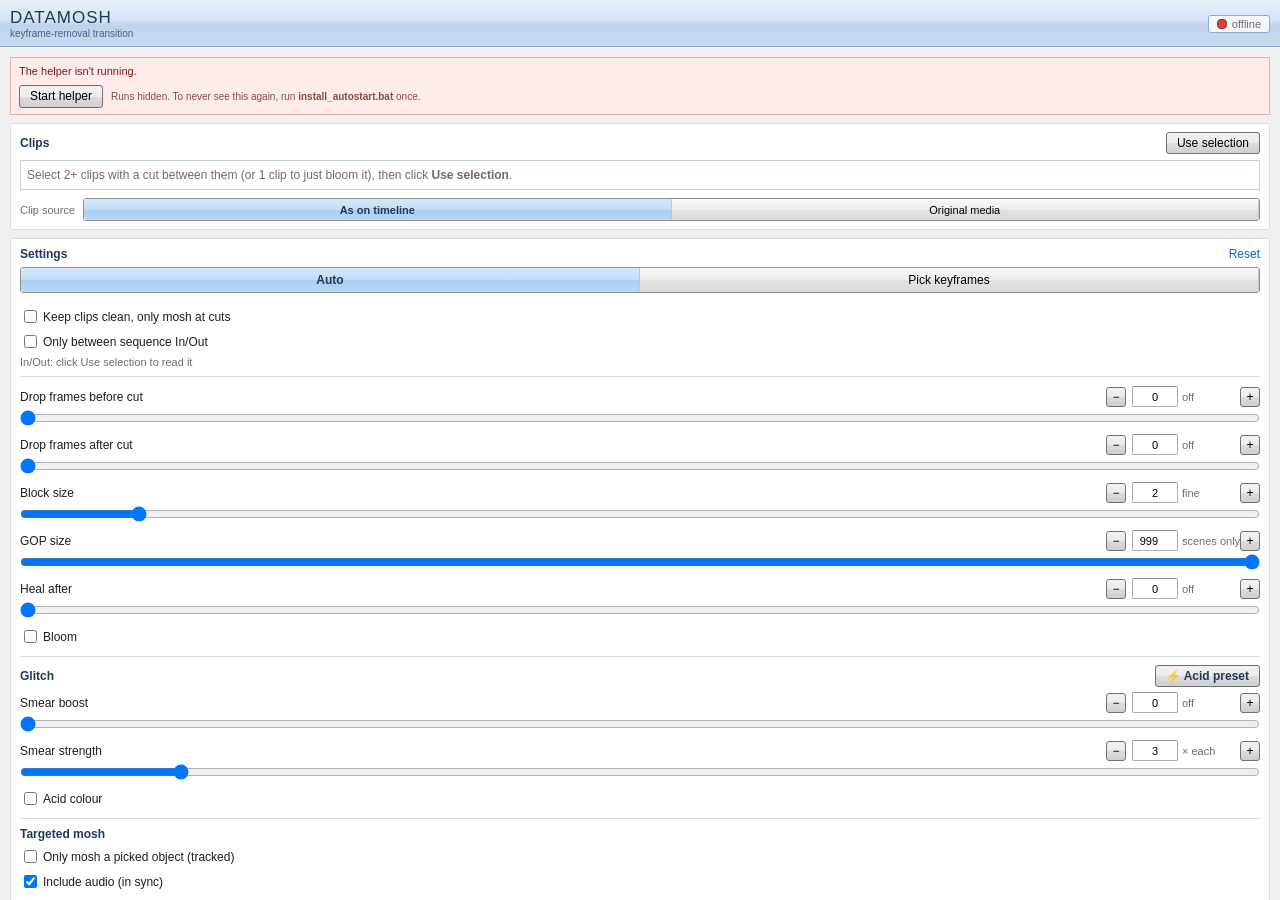
==== commit df9eb510: "Panel buttons styled like the helper button; fix plugin packaging (no BOM, detect installer failures" ====
--- a/panel/index.html
+++ b/panel/index.html
@@ -23,7 +23,7 @@
     <div id="offlineBanner" class="banner">
       <span id="bannerText">The helper isn't running.</span>
       <div class="banner-actions">
-        <button id="btnStartHelper" class="btn-small">Start helper</button>
+        <div role="button" id="btnStartHelper" class="btn-small">Start helper</div>
         <span class="banner-hint">Runs hidden. To never see this again, run <b>install_autostart.bat</b> once.</span>
       </div>
     </div>
@@ -32,14 +32,14 @@
     <div class="section">
       <div class="section-head">
         <span class="section-label">Clips</span>
-        <button id="btnRefresh" class="btn-small" data-help="Reads the clips you selected on the timeline. Select 2 or more video clips with a cut between them.">Use selection</button>
+        <div role="button" id="btnRefresh" class="btn-small" data-help="Reads the clips you selected on the timeline. Select 2 or more video clips with a cut between them.">Use selection</div>
       </div>
       <div id="clipList" class="clip-list"></div>
       <div class="src-row">
         <span class="src-label">Clip source</span>
         <div class="seg seg-small">
-          <button id="srcTimeline" class="seg-btn on" data-help="As on timeline: Premiere first renders the selected clips exactly as they look in your sequence (crop, scale, position, speed, colour, effects), and that render is moshed. Slower, but what you see is what gets moshed.">As on timeline</button>
-          <button id="srcOriginal" class="seg-btn" data-help="Original media: moshes the untouched source files (only the trimmed in/out range). Faster, but ignores effects, crop, scale and speed changes.">Original media</button>
+          <div role="button" id="srcTimeline" class="seg-btn on" data-help="As on timeline: Premiere first renders the selected clips exactly as they look in your sequence (crop, scale, position, speed, colour, effects), and that render is moshed. Slower, but what you see is what gets moshed.">As on timeline</div>
+          <div role="button" id="srcOriginal" class="seg-btn" data-help="Original media: moshes the untouched source files (only the trimmed in/out range). Faster, but ignores effects, crop, scale and speed changes.">Original media</div>
         </div>
       </div>
     </div>
@@ -48,13 +48,13 @@
     <div class="section">
       <div class="section-head">
         <span class="section-label">Settings</span>
-        <button id="btnReset" class="btn-link" data-help="Put every setting back to its default.">Reset</button>
+        <div role="button" id="btnReset" class="btn-link" data-help="Put every setting back to its default.">Reset</div>
       </div>
 
       <!-- which keyframes get removed -->
       <div class="seg">
-        <button id="modeAuto" class="seg-btn on" data-help="Auto: removes keyframes for you by rule. Every keyframe after the first, or only the ones at cuts.">Auto</button>
-        <button id="modeManual" class="seg-btn" data-help="Pick keyframes: scan the clips, see every keyframe with a thumbnail, and tick exactly which ones to delete. Like stepping through I-frames in Avidemux.">Pick keyframes</button>
+        <div role="button" id="modeAuto" class="seg-btn on" data-help="Auto: removes keyframes for you by rule. Every keyframe after the first, or only the ones at cuts.">Auto</div>
+        <div role="button" id="modeManual" class="seg-btn" data-help="Pick keyframes: scan the clips, see every keyframe with a thumbnail, and tick exactly which ones to delete. Like stepping through I-frames in Avidemux.">Pick keyframes</div>
       </div>
 
       <div id="autoOpts" class="mode-opts">
@@ -69,11 +69,11 @@
 
       <div id="manualOpts" class="mode-opts hidden">
         <div class="row">
-          <button id="btnScan" class="btn-small" data-help="Encodes the selected clips and lists every keyframe they contain. Takes about as long as the first part of a mosh; the mosh afterwards reuses it.">Scan keyframes</button>
+          <div role="button" id="btnScan" class="btn-small" data-help="Encodes the selected clips and lists every keyframe they contain. Takes about as long as the first part of a mosh; the mosh afterwards reuses it.">Scan keyframes</div>
           <span class="quick">
-            <button id="pickAll" class="btn-link" data-help="Tick every keyframe that can be removed.">All</button>
-            <button id="pickCuts" class="btn-link" data-help="Tick only the keyframes at cuts.">Cuts</button>
-            <button id="pickNone" class="btn-link" data-help="Untick everything.">None</button>
+            <div role="button" id="pickAll" class="btn-link" data-help="Tick every keyframe that can be removed.">All</div>
+            <div role="button" id="pickCuts" class="btn-link" data-help="Tick only the keyframes at cuts.">Cuts</div>
+            <div role="button" id="pickNone" class="btn-link" data-help="Untick everything.">None</div>
           </span>
         </div>
         <div id="scanNote" class="sub-info">Scan to list the keyframes in your clips.</div>
@@ -82,8 +82,8 @@
             <input id="showMarkers" type="checkbox"> Show on timeline
           </label>
           <span class="quick">
-            <button id="btnMarkNow" class="btn-link" data-help="Puts the keyframe markers on the timeline right now (red = will be removed, green = kept).">Mark now</button>
-            <button id="btnClearMarkers" class="btn-link" data-help="Removes the Datamosh markers from the timeline (your own markers are left alone).">Clear</button>
+            <div role="button" id="btnMarkNow" class="btn-link" data-help="Puts the keyframe markers on the timeline right now (red = will be removed, green = kept).">Mark now</div>
+            <div role="button" id="btnClearMarkers" class="btn-link" data-help="Removes the Datamosh markers from the timeline (your own markers are left alone).">Clear</div>
           </span>
         </div>
         <div id="kfList" class="kf-list empty-list"></div>
@@ -92,7 +92,7 @@
       <div class="control" data-help="Deletes the last frames of the outgoing clip, so the smear starts earlier. Avidemux: deleting frames before the join.">
         <div class="row">
           <span class="row-label">Drop frames before cut</span>
-          <span class="stepper"><button class="step" data-target="trimA" data-delta="-1">−</button><input id="trimANum" class="num" type="number" min="0" max="60" step="1" value="0"><span id="trimAVal" class="unit"></span><button class="step" data-target="trimA" data-delta="1">+</button></span>
+          <span class="stepper"><div role="button" class="step" data-target="trimA" data-delta="-1">−</div><input id="trimANum" class="num" type="number" min="0" max="60" step="1" value="0"><span id="trimAVal" class="unit"></span><div role="button" class="step" data-target="trimA" data-delta="1">+</div></span>
         </div>
         <input id="trimA" type="range" min="0" max="60" step="1" value="0">
       </div>
@@ -100,7 +100,7 @@
       <div class="control" data-help="Deletes the first frames of the incoming clip. Skips its first moves, so the smear kicks in with whatever motion comes next. Avidemux: deleting frames after the join.">
         <div class="row">
           <span class="row-label">Drop frames after cut</span>
-          <span class="stepper"><button class="step" data-target="trimB" data-delta="-1">−</button><input id="trimBNum" class="num" type="number" min="0" max="60" step="1" value="0"><span id="trimBVal" class="unit"></span><button class="step" data-target="trimB" data-delta="1">+</button></span>
+          <span class="stepper"><div role="button" class="step" data-target="trimB" data-delta="-1">−</div><input id="trimBNum" class="num" type="number" min="0" max="60" step="1" value="0"><span id="trimBVal" class="unit"></span><div role="button" class="step" data-target="trimB" data-delta="1">+</div></span>
         </div>
         <input id="trimB" type="range" min="0" max="60" step="1" value="0">
       </div>
@@ -108,7 +108,7 @@
       <div class="control" data-help="Xvid quantizer used before moshing. Low = clean, detailed smear. High = chunky, blocky smear.">
         <div class="row">
           <span class="row-label">Block size</span>
-          <span class="stepper"><button class="step" data-target="quant" data-delta="-1">−</button><input id="quantNum" class="num" type="number" min="1" max="12" step="1" value="0"><span id="quantVal" class="unit"></span><button class="step" data-target="quant" data-delta="1">+</button></span>
+          <span class="stepper"><div role="button" class="step" data-target="quant" data-delta="-1">−</div><input id="quantNum" class="num" type="number" min="1" max="12" step="1" value="0"><span id="quantVal" class="unit"></span><div role="button" class="step" data-target="quant" data-delta="1">+</div></span>
         </div>
         <input id="quant" type="range" min="1" max="12" step="1" value="2">
       </div>
@@ -116,7 +116,7 @@
       <div class="control" data-help="GOP size: the longest gap between keyframes when the clips are encoded. 999 (the tutorial's setting) = keyframes only at scene changes. Lower, e.g. 30 = a keyframe at least every 30 frames, giving Pick mode regular points to choose from (Auto removes them all anyway).">
         <div class="row">
           <span class="row-label">GOP size</span>
-          <span class="stepper"><button class="step" data-target="gop" data-delta="-1">−</button><input id="gopNum" class="num" type="number" min="5" max="999" step="1" value="999"><span id="gopVal" class="unit"></span><button class="step" data-target="gop" data-delta="1">+</button></span>
+          <span class="stepper"><div role="button" class="step" data-target="gop" data-delta="-1">−</div><input id="gopNum" class="num" type="number" min="5" max="999" step="1" value="999"><span id="gopVal" class="unit"></span><div role="button" class="step" data-target="gop" data-delta="1">+</div></span>
         </div>
         <input id="gop" type="range" min="5" max="999" step="1" value="999">
       </div>
@@ -124,7 +124,7 @@
       <div class="control" data-help="Puts a clean keyframe back this many frames after each moshed cut, so the picture snaps back to normal at a point you choose. Off = the smear fades out on its own.">
         <div class="row">
           <span class="row-label">Heal after</span>
-          <span class="stepper"><button class="step" data-target="healAfter" data-delta="-1">−</button><input id="healAfterNum" class="num" type="number" min="0" max="300" step="1" value="0"><span id="healAfterVal" class="unit"></span><button class="step" data-target="healAfter" data-delta="1">+</button></span>
+          <span class="stepper"><div role="button" class="step" data-target="healAfter" data-delta="-1">−</div><input id="healAfterNum" class="num" type="number" min="0" max="300" step="1" value="0"><span id="healAfterVal" class="unit"></span><div role="button" class="step" data-target="healAfter" data-delta="1">+</div></span>
         </div>
         <input id="healAfter" type="range" min="0" max="300" step="1" value="0">
       </div>
@@ -135,21 +135,21 @@
 
       <div id="bloomOpts" class="bloom-opts">
       <div class="seg seg-small bloom-seg">
-        <button id="bwAuto" class="seg-btn on" data-help="Strongest motion: after each moshed cut, the frame where the most of the picture is moving is picked for you.">Strongest</button>
-        <button id="bwAfter" class="seg-btn" data-help="After cut: blooms the frame 'Bloom at' frames after each moshed cut.">After cut</button>
-        <button id="bwPlayhead" class="seg-btn" data-help="Playhead: park the playhead on the exact frame you want, click Use playhead, and that frame is bloomed right there.">Playhead</button>
+        <div role="button" id="bwAuto" class="seg-btn on" data-help="Strongest motion: after each moshed cut, the frame where the most of the picture is moving is picked for you.">Strongest</div>
+        <div role="button" id="bwAfter" class="seg-btn" data-help="After cut: blooms the frame 'Bloom at' frames after each moshed cut.">After cut</div>
+        <div role="button" id="bwPlayhead" class="seg-btn" data-help="Playhead: park the playhead on the exact frame you want, click Use playhead, and that frame is bloomed right there.">Playhead</div>
       </div>
 
       <div id="bloomNote" class="sub-info hidden"></div>
 
       <div id="bloomPlayheadRow" class="timeline-row hidden">
-        <button id="btnUsePlayhead" class="btn-small" data-help="Grabs the frame under the playhead (it must be inside one of the selected clips).">Use playhead</button>
+        <div role="button" id="btnUsePlayhead" class="btn-small" data-help="Grabs the frame under the playhead (it must be inside one of the selected clips).">Use playhead</div>
         <span id="bloomPointText" class="sub-info">no frame chosen yet</span>
       </div>
       <div class="control" data-help="How many times the frame is repeated. Go big: hundreds or thousands for a huge bloom (at 30 fps, 300 = 10 extra seconds).">
         <div class="row">
           <span class="row-label">Repeat</span>
-          <span class="stepper"><button class="step" data-target="bloom" data-delta="-1">−</button><input id="bloomNum" class="num" type="number" min="1" max="3000" step="1" value="150"><span id="bloomVal" class="unit"></span><button class="step" data-target="bloom" data-delta="1">+</button></span>
+          <span class="stepper"><div role="button" class="step" data-target="bloom" data-delta="-1">−</div><input id="bloomNum" class="num" type="number" min="1" max="3000" step="1" value="150"><span id="bloomVal" class="unit"></span><div role="button" class="step" data-target="bloom" data-delta="1">+</div></span>
         </div>
         <input id="bloom" type="range" min="1" max="3000" step="1" value="150">
       </div>
@@ -157,7 +157,7 @@
       <div id="bloomAtCtl" class="control hidden" data-help="Which frame gets repeated: this many frames after the cut. Pick a moment where the incoming clip moves strongly in the direction you want the picture to bloom.">
         <div class="row">
           <span class="row-label">Bloom at</span>
-          <span class="stepper"><button class="step" data-target="bloomAt" data-delta="-1">−</button><input id="bloomAtNum" class="num" type="number" min="0" max="120" step="1" value="0"><span id="bloomAtVal" class="unit"></span><button class="step" data-target="bloomAt" data-delta="1">+</button></span>
+          <span class="stepper"><div role="button" class="step" data-target="bloomAt" data-delta="-1">−</div><input id="bloomAtNum" class="num" type="number" min="0" max="120" step="1" value="0"><span id="bloomAtVal" class="unit"></span><div role="button" class="step" data-target="bloomAt" data-delta="1">+</div></span>
         </div>
         <input id="bloomAt" type="range" min="0" max="120" step="1" value="0">
       </div>
@@ -170,13 +170,13 @@
       <!-- glitch: heavier smear + acid colour -->
       <div class="glitch-head">
         <span class="section-label">Glitch</span>
-        <button id="btnAcidPreset" class="btn-small acid-btn" data-help="One click towards the fast-cut neon glitch look: moshes every cut, a short raw bloom, smear boost and acid colour with a hue jump at every cut. Tweak anything afterwards.">⚡ Acid preset</button>
+        <div role="button" id="btnAcidPreset" class="btn-small acid-btn" data-help="One click towards the fast-cut neon glitch look: moshes every cut, a short raw bloom, smear boost and acid colour with a hue jump at every cut. Tweak anything afterwards.">⚡ Acid preset</div>
       </div>
 
       <div class="control" data-help="Smear boost: right after each moshed cut, the first frames of movement are each repeated, so the whole motion is replayed several times and the old picture gets dragged and churned much harder. 0 = off.">
         <div class="row">
           <span class="row-label">Smear boost</span>
-          <span class="stepper"><button class="step" data-target="smearFrames" data-delta="-1">−</button><input id="smearFramesNum" class="num" type="number" min="0" max="60" step="1" value="0"><span id="smearFramesVal" class="unit"></span><button class="step" data-target="smearFrames" data-delta="1">+</button></span>
+          <span class="stepper"><div role="button" class="step" data-target="smearFrames" data-delta="-1">−</div><input id="smearFramesNum" class="num" type="number" min="0" max="60" step="1" value="0"><span id="smearFramesVal" class="unit"></span><div role="button" class="step" data-target="smearFrames" data-delta="1">+</div></span>
         </div>
         <input id="smearFrames" type="range" min="0" max="60" step="1" value="0">
       </div>
@@ -184,7 +184,7 @@
       <div class="control" data-help="How many times each of those frames is played. Higher = harder drag (and a longer clip).">
         <div class="row">
           <span class="row-label">Smear strength</span>
-          <span class="stepper"><button class="step" data-target="smearRepeat" data-delta="-1">−</button><input id="smearRepeatNum" class="num" type="number" min="2" max="10" step="1" value="3"><span id="smearRepeatVal" class="unit"></span><button class="step" data-target="smearRepeat" data-delta="1">+</button></span>
+          <span class="stepper"><div role="button" class="step" data-target="smearRepeat" data-delta="-1">−</div><input id="smearRepeatNum" class="num" type="number" min="2" max="10" step="1" value="3"><span id="smearRepeatVal" class="unit"></span><div role="button" class="step" data-target="smearRepeat" data-delta="1">+</div></span>
         </div>
         <input id="smearRepeat" type="range" min="2" max="10" step="1" value="3">
       </div>
@@ -194,14 +194,14 @@
       </label>
       <div id="acidOpts" class="bloom-opts hidden">
         <div class="seg seg-small bloom-seg">
-          <button id="stPrism" class="seg-btn on" data-help="Prism: brightness is mapped onto a rainbow, so every frame is full of different pure colours.">Prism</button>
-          <button id="stPure" class="seg-btn" data-help="Pure colours: saturation pushed until areas clip to pure red / green / blue / cyan / magenta / yellow.">Pure colours</button>
-          <button id="stTint" class="seg-btn" data-help="Tint: the normal picture, just saturated and shifted.">Tint</button>
+          <div role="button" id="stPrism" class="seg-btn on" data-help="Prism: brightness is mapped onto a rainbow, so every frame is full of different pure colours.">Prism</div>
+          <div role="button" id="stPure" class="seg-btn" data-help="Pure colours: saturation pushed until areas clip to pure red / green / blue / cyan / magenta / yellow.">Pure colours</div>
+          <div role="button" id="stTint" class="seg-btn" data-help="Tint: the normal picture, just saturated and shifted.">Tint</div>
         </div>
         <div class="control" data-help="Hue spin: the colours keep turning around the colour wheel by this many degrees every frame, like a fast clock. 30 = full circle ~3 times a second; 90+ = strobing. 0 = no spin.">
           <div class="row">
             <span class="row-label">Hue spin</span>
-            <span class="stepper"><button class="step" data-target="spin" data-delta="-1">−</button><input id="spinNum" class="num" type="number" min="0" max="180" step="1" value="30"><span id="spinVal" class="unit"></span><button class="step" data-target="spin" data-delta="1">+</button></span>
+            <span class="stepper"><div role="button" class="step" data-target="spin" data-delta="-1">−</div><input id="spinNum" class="num" type="number" min="0" max="180" step="1" value="30"><span id="spinVal" class="unit"></span><div role="button" class="step" data-target="spin" data-delta="1">+</div></span>
           </div>
           <input id="spin" type="range" min="0" max="180" step="1" value="30">
         </div>
@@ -211,42 +211,42 @@
         <div id="detailCtl" class="control" data-help="How many colour families the picture is split into (plus darks, mids and lights for grey areas). Fewer = big groups cycling together; more = closer colours get separate clocks.">
           <div class="row">
             <span class="row-label">Colours</span>
-            <span class="stepper"><button class="step" data-target="detail" data-delta="-1">−</button><input id="detailNum" class="num" type="number" min="3" max="12" step="1" value="6"><span id="detailVal" class="unit"></span><button class="step" data-target="detail" data-delta="1">+</button></span>
+            <span class="stepper"><div role="button" class="step" data-target="detail" data-delta="-1">−</div><input id="detailNum" class="num" type="number" min="3" max="12" step="1" value="6"><span id="detailVal" class="unit"></span><div role="button" class="step" data-target="detail" data-delta="1">+</div></span>
           </div>
           <input id="detail" type="range" min="3" max="12" step="1" value="6">
         </div>
         <div class="control" data-help="Colour intensity. 100% = normal.">
           <div class="row">
             <span class="row-label">Saturation</span>
-            <span class="stepper"><button class="step" data-target="sat" data-delta="-1">−</button><input id="satNum" class="num" type="number" min="100" max="1000" step="1" value="300"><span id="satVal" class="unit"></span><button class="step" data-target="sat" data-delta="1">+</button></span>
+            <span class="stepper"><div role="button" class="step" data-target="sat" data-delta="-1">−</div><input id="satNum" class="num" type="number" min="100" max="1000" step="1" value="300"><span id="satVal" class="unit"></span><div role="button" class="step" data-target="sat" data-delta="1">+</div></span>
           </div>
           <input id="sat" type="range" min="100" max="1000" step="1" value="300">
         </div>
         <div class="control" data-help="Contrast. 100% = normal.">
           <div class="row">
             <span class="row-label">Contrast</span>
-            <span class="stepper"><button class="step" data-target="contrast" data-delta="-1">−</button><input id="contrastNum" class="num" type="number" min="100" max="500" step="1" value="150"><span id="contrastVal" class="unit"></span><button class="step" data-target="contrast" data-delta="1">+</button></span>
+            <span class="stepper"><div role="button" class="step" data-target="contrast" data-delta="-1">−</div><input id="contrastNum" class="num" type="number" min="100" max="500" step="1" value="150"><span id="contrastVal" class="unit"></span><div role="button" class="step" data-target="contrast" data-delta="1">+</div></span>
           </div>
           <input id="contrast" type="range" min="100" max="500" step="1" value="150">
         </div>
         <div class="control" data-help="Brightness. 0 = normal; push it up for a blown-out, glowing look.">
           <div class="row">
             <span class="row-label">Brightness</span>
-            <span class="stepper"><button class="step" data-target="brightness" data-delta="-1">−</button><input id="brightnessNum" class="num" type="number" min="-50" max="50" step="1" value="0"><span id="brightnessVal" class="unit"></span><button class="step" data-target="brightness" data-delta="1">+</button></span>
+            <span class="stepper"><div role="button" class="step" data-target="brightness" data-delta="-1">−</div><input id="brightnessNum" class="num" type="number" min="-50" max="50" step="1" value="0"><span id="brightnessVal" class="unit"></span><div role="button" class="step" data-target="brightness" data-delta="1">+</div></span>
           </div>
           <input id="brightness" type="range" min="-50" max="50" step="1" value="0">
         </div>
         <div class="control" data-help="How far the colours rotate at every cut, in degrees. 0 = no jumps; 120 = three very different palettes in turn.">
           <div class="row">
             <span class="row-label">Hue jump</span>
-            <span class="stepper"><button class="step" data-target="hueJump" data-delta="-1">−</button><input id="hueJumpNum" class="num" type="number" min="0" max="180" step="1" value="120"><span id="hueJumpVal" class="unit"></span><button class="step" data-target="hueJump" data-delta="1">+</button></span>
+            <span class="stepper"><div role="button" class="step" data-target="hueJump" data-delta="-1">−</div><input id="hueJumpNum" class="num" type="number" min="0" max="180" step="1" value="120"><span id="hueJumpVal" class="unit"></span><div role="button" class="step" data-target="hueJump" data-delta="1">+</div></span>
           </div>
           <input id="hueJump" type="range" min="0" max="180" step="1" value="120">
         </div>
         <div class="control" data-help="Flat colour bands. Fewer levels = harder posterised look. 0 = off.">
           <div class="row">
             <span class="row-label">Posterize</span>
-            <span class="stepper"><button class="step" data-target="posterize" data-delta="-1">−</button><input id="posterizeNum" class="num" type="number" min="0" max="16" step="1" value="0"><span id="posterizeVal" class="unit"></span><button class="step" data-target="posterize" data-delta="1">+</button></span>
+            <span class="stepper"><div role="button" class="step" data-target="posterize" data-delta="-1">−</div><input id="posterizeNum" class="num" type="number" min="0" max="16" step="1" value="0"><span id="posterizeVal" class="unit"></span><div role="button" class="step" data-target="posterize" data-delta="1">+</div></span>
           </div>
           <input id="posterize" type="range" min="0" max="16" step="1" value="0">
         </div>
@@ -264,10 +264,10 @@
       </label>
       <div id="targetOpts" class="bloom-opts hidden">
         <div class="timeline-row">
-          <button id="btnPick" class="btn-small" data-help="Loads the frame under the playhead (inside one of the selected clips) so you can click the object.">Pick object</button>
+          <div role="button" id="btnPick" class="btn-small" data-help="Loads the frame under the playhead (inside one of the selected clips) so you can click the object.">Pick object</div>
           <span class="quick">
-            <button id="btnPickUndo" class="btn-link" data-help="Remove the last click.">Undo</button>
-            <button id="btnPickClear" class="btn-link" data-help="Start the selection over.">Clear</button>
+            <div role="button" id="btnPickUndo" class="btn-link" data-help="Remove the last click.">Undo</div>
+            <div role="button" id="btnPickClear" class="btn-link" data-help="Start the selection over.">Clear</div>
           </span>
         </div>
         <div id="pickNote" class="sub-info">Put the playhead on a frame where the object is clearly visible, then click Pick object.</div>
@@ -275,32 +275,32 @@
         <div class="control" data-help="Sensitivity: how different a colour may be and still join the selection when you click. Low = only very similar colours (precise). High = grabs more (may spill into the background).">
           <div class="row">
             <span class="row-label">Sensitivity</span>
-            <span class="stepper"><button class="step" data-target="pickSens" data-delta="-1">−</button><input id="pickSensNum" class="num" type="number" min="1" max="10" step="1" value="4"><span id="pickSensVal" class="unit"></span><button class="step" data-target="pickSens" data-delta="1">+</button></span>
+            <span class="stepper"><div role="button" class="step" data-target="pickSens" data-delta="-1">−</div><input id="pickSensNum" class="num" type="number" min="1" max="10" step="1" value="4"><span id="pickSensVal" class="unit"></span><div role="button" class="step" data-target="pickSens" data-delta="1">+</div></span>
           </div>
           <input id="pickSens" type="range" min="1" max="10" step="1" value="4">
         </div>
         <div class="timeline-row">
-          <button id="btnConfirm" class="btn-small acid-btn" data-help="Use this selection: it will be tracked from this frame on and moshed.">Confirm object</button>
+          <div role="button" id="btnConfirm" class="btn-small acid-btn" data-help="Use this selection: it will be tracked from this frame on and moshed.">Confirm object</div>
           <span id="confirmText" class="sub-info"></span>
         </div>
         <div class="control" data-help="How long the smeared trail stays behind the object before fading back to the real picture, in frames. 0 = no trail.">
           <div class="row">
             <span class="row-label">Trail</span>
-            <span class="stepper"><button class="step" data-target="trail" data-delta="-1">−</button><input id="trailNum" class="num" type="number" min="0" max="120" step="1" value="30"><span id="trailVal" class="unit"></span><button class="step" data-target="trail" data-delta="1">+</button></span>
+            <span class="stepper"><div role="button" class="step" data-target="trail" data-delta="-1">−</div><input id="trailNum" class="num" type="number" min="0" max="120" step="1" value="30"><span id="trailVal" class="unit"></span><div role="button" class="step" data-target="trail" data-delta="1">+</div></span>
           </div>
           <input id="trail" type="range" min="0" max="120" step="1" value="30">
         </div>
         <div class="control" data-help="Size of the moving blocks, like a codec's macroblocks. Small = finer smears, big = chunky blocks.">
           <div class="row">
             <span class="row-label">Block size</span>
-            <span class="stepper"><button class="step" data-target="blockSize" data-delta="-1">−</button><input id="blockSizeNum" class="num" type="number" min="4" max="32" step="1" value="16"><span id="blockSizeVal" class="unit"></span><button class="step" data-target="blockSize" data-delta="1">+</button></span>
+            <span class="stepper"><div role="button" class="step" data-target="blockSize" data-delta="-1">−</div><input id="blockSizeNum" class="num" type="number" min="4" max="32" step="1" value="16"><span id="blockSizeVal" class="unit"></span><div role="button" class="step" data-target="blockSize" data-delta="1">+</div></span>
           </div>
           <input id="blockSize" type="range" min="4" max="32" step="1" value="16">
         </div>
         <div class="control" data-help="How much of the real picture bleeds back into the moshed area every frame. 0 = pure smear (melts completely), higher = the object stays more recognisable.">
           <div class="row">
             <span class="row-label">Bleed-through</span>
-            <span class="stepper"><button class="step" data-target="bleed" data-delta="-1">−</button><input id="bleedNum" class="num" type="number" min="0" max="30" step="1" value="3"><span id="bleedVal" class="unit"></span><button class="step" data-target="bleed" data-delta="1">+</button></span>
+            <span class="stepper"><div role="button" class="step" data-target="bleed" data-delta="-1">−</div><input id="bleedNum" class="num" type="number" min="0" max="30" step="1" value="3"><span id="bleedVal" class="unit"></span><div role="button" class="step" data-target="bleed" data-delta="1">+</div></span>
           </div>
           <input id="bleed" type="range" min="0" max="30" step="1" value="3">
         </div>
@@ -317,13 +317,13 @@
     </div>
 
     <!-- action -->
-    <button id="btnMosh" class="btn-mosh" disabled>MOSH&nbsp;IT</button>
+    <div role="button" id="btnMosh" class="btn-mosh" disabled>MOSH&nbsp;IT</div>
 
     <!-- result -->
     <div id="resultCard" class="section result hidden">
       <div class="section-head">
         <span class="section-label">Result</span>
-        <button id="btnReveal" class="btn-small" data-help="Opens the folder with the rendered file selected.">Show in Explorer</button>
+        <div role="button" id="btnReveal" class="btn-small" data-help="Opens the folder with the rendered file selected.">Show in Explorer</div>
       </div>
       <div class="preview-wrap">
         <img id="previewImg" class="preview-img" alt="">
@@ -340,7 +340,7 @@
       </div>
       <div class="progress"><div id="progressBar" class="progress-bar"></div></div>
       <div class="details-head">
-        <button id="btnDetails" class="btn-link">▸ Details</button>
+        <div role="button" id="btnDetails" class="btn-link">▸ Details</div>
       </div>
       <div id="log" class="log hidden"></div>
     </div>
--- a/panel/styles.css
+++ b/panel/styles.css
@@ -204,7 +204,7 @@
   border-color: #3c7fb1;
   background-image: linear-gradient(180deg, #eaf6fd 0%, #d9f0fc 50%, #bee6fd 51%, #a7d9f5 100%);
 }
-.step:disabled { color: #a0a0a0; border-color: #adb2b5; background-image: none; background-color: #f4f4f4; }
+.step.is-disabled { color: #a0a0a0; border-color: #adb2b5; background-image: none; background-color: #f4f4f4; }
 .num {
   width: 46px;
   height: 21px;
@@ -252,7 +252,19 @@
 .app.busy .section input { opacity: 0.6; }
 
 /* ---------- buttons ---------- */
-button { font-family: inherit; cursor: pointer; }
+/* "Buttons" are plain elements (Premiere draws real <button>s its own way and ignores
+   this styling). .is-disabled replaces :disabled. */
+[role="button"] {
+  display: flex;
+  flex-direction: row;
+  align-items: center;
+  justify-content: center;
+  box-sizing: border-box;
+  cursor: pointer;
+  user-select: none;
+  white-space: nowrap;
+}
+[role="button"].is-disabled { cursor: default; }
 .btn-small {
   border: 1px solid #707070;
   border-radius: 3px;
@@ -270,7 +282,7 @@
   border-color: #2c628b;
   background-image: linear-gradient(180deg, #e5f4fc 0%, #c4e5f6 50%, #98d1ef 51%, #68b3db 100%);
 }
-.btn-small:disabled {
+.btn-small.is-disabled {
   color: #838383;
   border-color: #adb2b5;
   background-image: none;
@@ -287,7 +299,7 @@
   font-size: 12px;
 }
 .btn-link:hover { color: #3399ff; text-decoration: underline; }
-.btn-link:disabled { color: #a0a0a0; text-decoration: none; }
+.btn-link.is-disabled { color: #a0a0a0; text-decoration: none; }
 
 /* big default button */
 .btn-mosh {
@@ -306,7 +318,7 @@
   border-color: #2c628b;
   background-image: linear-gradient(180deg, #eef7fe 0%, #d8edfc 48%, #9fcdf6 52%, #c7e4fb 100%);
 }
-.btn-mosh:disabled {
+.btn-mosh.is-disabled {
   color: #838383;
   border-color: #adb2b5;
   background-image: none;
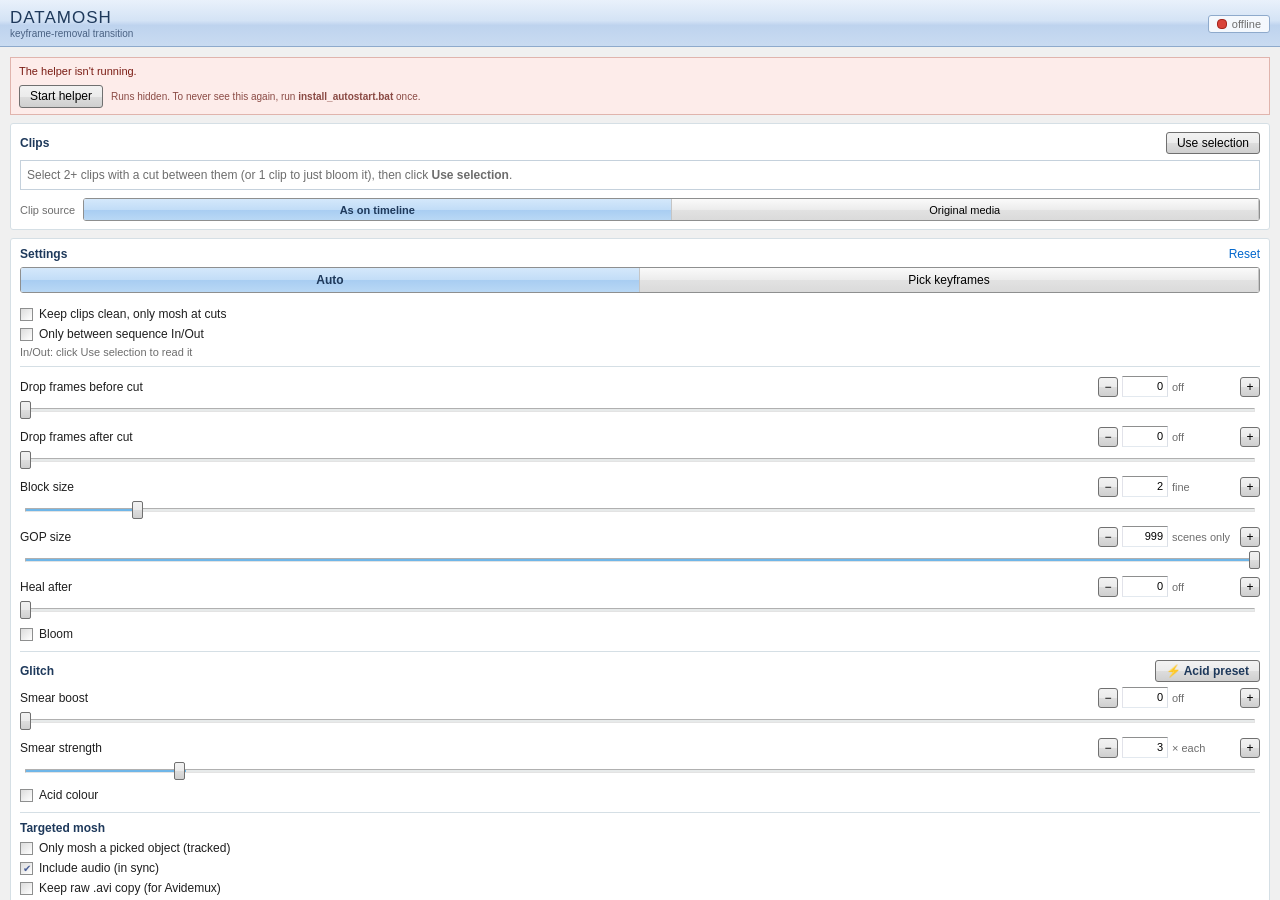
==== commit ffe31d00: "Win7-style sliders, check boxes and number boxes; sliders drag in Premiere" ====
--- a/panel/index.html
+++ b/panel/index.html
@@ -351,5 +351,6 @@
   </div>
   <script src="config.js"></script>
   <script src="main.js"></script>
+  <script src="controls.js"></script>
 </body>
 </html>
--- a/panel/styles.css
+++ b/panel/styles.css
@@ -186,7 +186,104 @@
   color: var(--value);
   font-size: 11px;
 }
-input[type="range"] { width: 100%; margin: 3px 0; }
+/* ---------- Win7 trackbar (drawn; the real range input is hidden) ---------- */
+.w7-slider {
+  position: relative;
+  height: 22px;
+  margin: 2px 0 0 0;
+}
+.w7-track {
+  position: absolute;
+  left: 5px;
+  right: 5px;
+  top: 9px;
+  height: 4px;
+  box-sizing: border-box;
+  border: 1px solid #b0b0b0;
+  border-bottom-color: #e3e3e3;
+  border-right-color: #e3e3e3;
+  border-radius: 1px;
+  background-color: #e7eaea;
+}
+.w7-fill {
+  height: 2px;
+  background-color: #6fb6e8;
+}
+.w7-thumb {
+  position: absolute;
+  top: 2px;
+  width: 11px;
+  height: 18px;
+  box-sizing: border-box;
+  border: 1px solid #707070;
+  border-radius: 2px;
+  background-color: #e5e5e5;
+  background-image: linear-gradient(180deg, #f2f2f2 0%, #ebebeb 50%, #dddddd 51%, #cfcfcf 100%);
+}
+.w7-slider:hover .w7-thumb, .w7-slider.is-dragging .w7-thumb {
+  border-color: #3c7fb1;
+  background-image: linear-gradient(180deg, #eaf6fd 0%, #d9f0fc 50%, #bee6fd 51%, #a7d9f5 100%);
+}
+.w7-slider.is-dragging .w7-thumb {
+  border-color: #2c628b;
+  background-image: linear-gradient(180deg, #e5f4fc 0%, #c4e5f6 50%, #98d1ef 51%, #68b3db 100%);
+}
+.w7-slider.is-disabled .w7-thumb { border-color: #adb2b5; background-image: none; background-color: #f4f4f4; }
+.w7-slider.is-disabled .w7-fill { background-color: #c8c8c8; }
+
+/* ---------- Win7 check box (drawn) ---------- */
+.w7-check {
+  display: flex;
+  align-items: center;
+  justify-content: center;
+  flex-shrink: 0;
+  width: 13px;
+  height: 13px;
+  margin-right: 6px;
+  box-sizing: border-box;
+  border: 1px solid #8e8f8f;
+  background-color: #f4f4f4;
+  background-image: linear-gradient(135deg, #dcdcdc 0%, #ffffff 100%);
+}
+.w7-mark {
+  display: none;
+  color: #4a5f97;
+  font-family: "Segoe UI Symbol", "Segoe UI", sans-serif;
+  font-size: 10px;
+  line-height: 11px;
+}
+.w7-check.is-checked .w7-mark { display: block; }
+.check:hover .w7-check, .kf:hover .w7-check, .w7-check:hover {
+  border-color: #3c7fb1;
+  background-image: linear-gradient(135deg, #b1dffd 0%, #e9f7fe 100%);
+}
+.w7-check.is-disabled { border-color: #bcbcbc; background-image: none; background-color: #f4f4f4; }
+.w7-check.is-disabled .w7-mark { color: #a0a0a0; }
+.check { cursor: default; }
+
+/* ---------- Win7 text box showing a number (click to type) ---------- */
+.num-view {
+  width: 46px;
+  height: 21px;
+  margin: 0 0 0 4px;
+  padding: 0 4px;
+  box-sizing: border-box;
+  border: 1px solid #abadb3;
+  border-top-color: #8e8f8f;
+  border-left-color: #e2e3ea;
+  border-right-color: #dbdfe6;
+  border-bottom-color: #e3e9ef;
+  background-color: #ffffff;
+  color: #000000;
+  font-size: 11px;
+  line-height: 19px;
+  text-align: right;
+  overflow: hidden;
+}
+.num-view:hover { border-color: #5794bf; border-top-color: #3d7bad; }
+.num-view.is-disabled { color: #8d8d8d; background-color: #f4f4f4; border-color: #c9c9c9; }
+.stepper .step + .num, .stepper .step + .num-view { margin-left: 4px; }
+.stepper .unit + .step { margin-left: 0; }
 .stepper { display: flex; flex-direction: row; align-items: center; }
 .step {
   width: 20px;
@@ -221,7 +318,7 @@
 }
 .num:focus { border-color: #3d7bad; outline: none; }
 .unit {
-  width: 52px;
+  width: 62px;
   margin: 0 6px 0 4px;
   color: var(--muted);
   font-size: 11px;
@@ -235,6 +332,7 @@
   color: var(--text);
 }
 .check input { margin-right: 6px; }
+.check .w7-check { margin-right: 6px; }
 /* tooltip-style help box */
 .help {
   margin-top: 8px;
